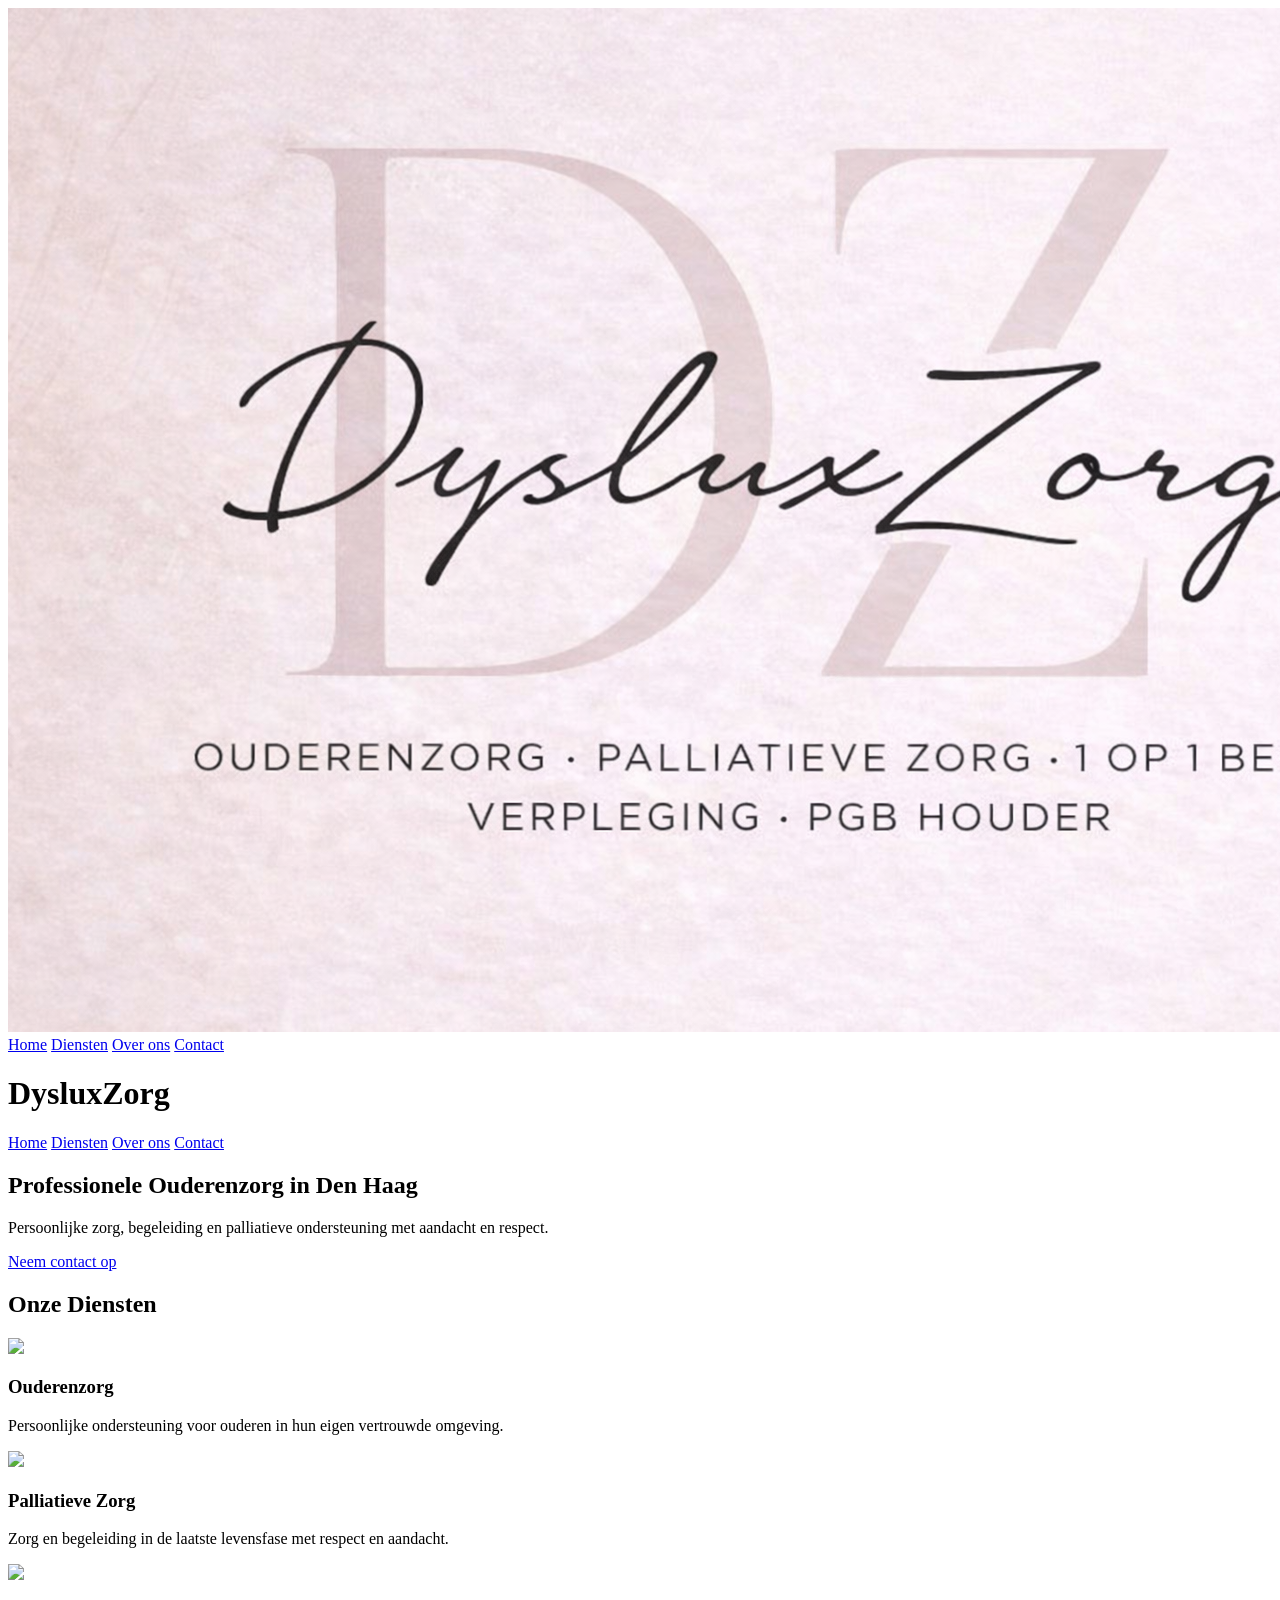
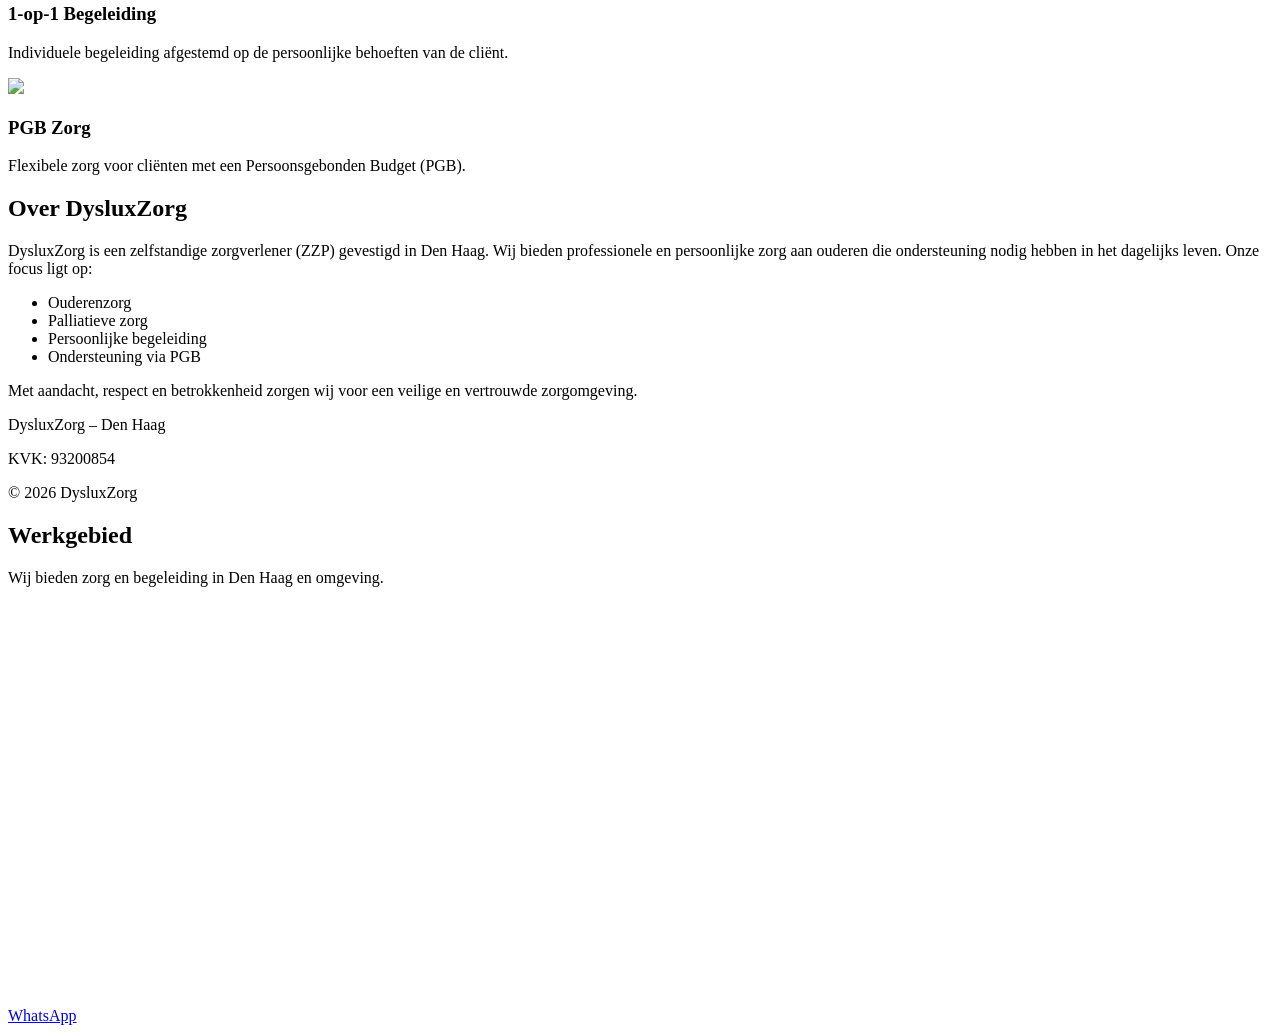
==== index.html @ 5b213173 "Create index.html" ====
<!DOCTYPE html>
<html lang="nl">
<header>

<div class="container header-flex">

<img src="logo-dysluxzorg.jpg" alt="DysluxZorg logo" class="logo">

<nav>
<a href="index.html">Home</a>
<a href="#diensten">Diensten</a>
<a href="#over">Over ons</a>
<a href="contacto.html">Contact</a>
</nav>

</div>

</header>

<body>

<header>

<div class="container">

<h1>DysluxZorg</h1>

<nav>
<a href="index.html">Home</a>
<a href="#diensten">Diensten</a>
<a href="#over">Over ons</a>
<a href="contacto.html">Contact</a>
</nav>

</div>

</header>

<section class="hero">

<div class="hero-content">

<h2>Professionele Ouderenzorg in Den Haag</h2>

<p>
Persoonlijke zorg, begeleiding en palliatieve ondersteuning
met aandacht en respect.
</p>

<a class="cta" href="contacto.html">Neem contact op</a>

</div>

</section>

<section id="diensten" class="container">

<h2>Onze Diensten</h2>

<div class="grid">

<div class="card">

<img src="https://images.unsplash.com/photo-1581579188871-45ea61f2a9c8">

<h3>Ouderenzorg</h3>

<p>
Persoonlijke ondersteuning voor ouderen
in hun eigen vertrouwde omgeving.
</p>

</div>

<div class="card">

<img src="https://images.unsplash.com/photo-1576765608535-5f04d1e3f289">

<h3>Palliatieve Zorg</h3>

<p>
Zorg en begeleiding in de laatste levensfase
met respect en aandacht.
</p>

</div>

<div class="card">

<img src="https://images.unsplash.com/photo-1607746882042-944635dfe10e">

<h3>1-op-1 Begeleiding</h3>

<p>
Individuele begeleiding afgestemd
op de persoonlijke behoeften van de cliënt.
</p>

</div>

<div class="card">

<img src="https://images.unsplash.com/photo-1584515933487-779824d29309">

<h3>PGB Zorg</h3>

<p>
Flexibele zorg voor cliënten
met een Persoonsgebonden Budget (PGB).
</p>

</div>

</div>

</section>

<section id="over" class="about">

<div class="container">

<h2>Over DysluxZorg</h2>

<p>

DysluxZorg is een zelfstandige zorgverlener (ZZP) gevestigd in Den Haag.
Wij bieden professionele en persoonlijke zorg aan ouderen
die ondersteuning nodig hebben in het dagelijks leven.

Onze focus ligt op:

</p>

<ul>

<li>Ouderenzorg</li>
<li>Palliatieve zorg</li>
<li>Persoonlijke begeleiding</li>
<li>Ondersteuning via PGB</li>

</ul>

<p>

Met aandacht, respect en betrokkenheid zorgen wij
voor een veilige en vertrouwde zorgomgeving.

</p>

</div>

</section>

<footer>

<p>DysluxZorg – Den Haag</p>

<p>KVK: 93200854</p>

<p>© 2026 DysluxZorg</p>

  <section class="map-section">

<h2>Werkgebied</h2>

<p>Wij bieden zorg en begeleiding in Den Haag en omgeving.</p>

<iframe
src="https://www.google.com/maps?q=Den%20Haag&output=embed"
width="100%"
height="400"
style="border:0;"
allowfullscreen=""
loading="lazy">
</iframe>

</section>

</footer>

<a class="whatsapp"
href="https://wa.me/31649853724">
WhatsApp
</a>

</body>

</html>
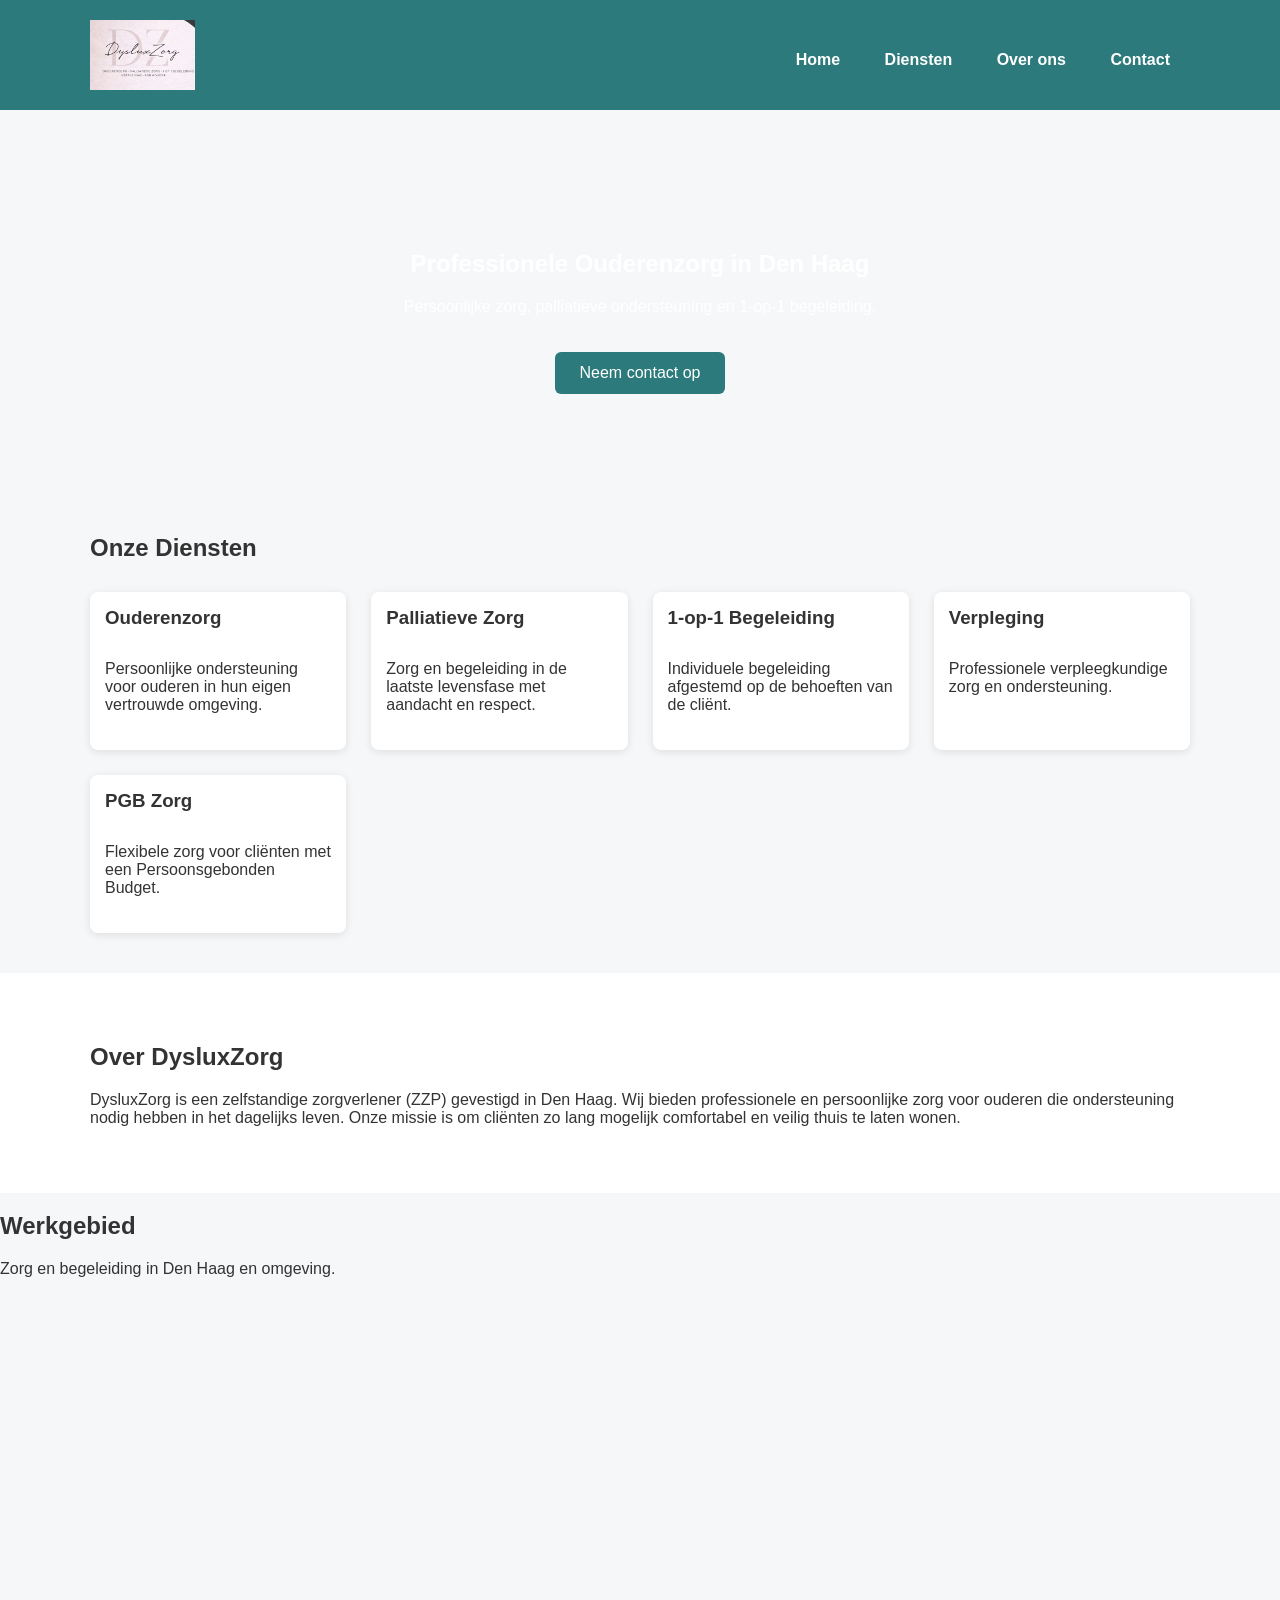
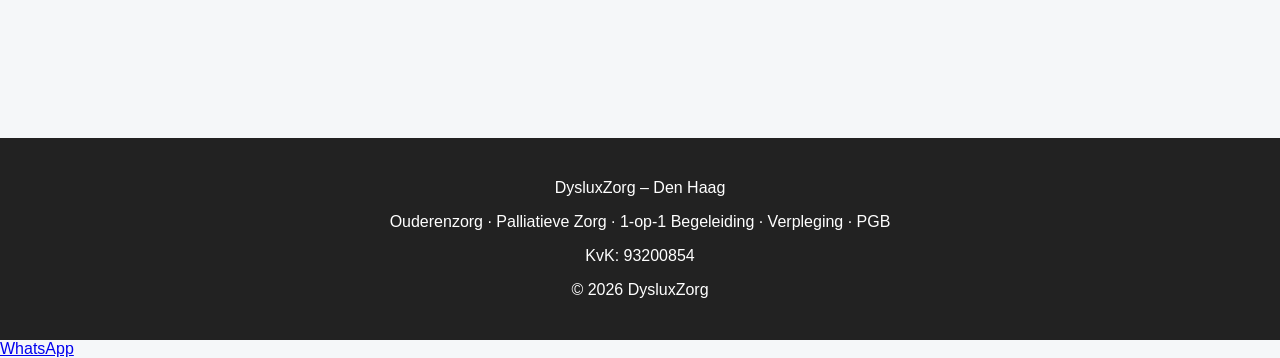
==== commit 745351c5: "Update index.html" ====
--- a/index.html
+++ b/index.html
@@ -1,10 +1,24 @@
 <!DOCTYPE html>
 <html lang="nl">
+
+<head>
+
+<meta charset="UTF-8">
+<meta name="viewport" content="width=device-width, initial-scale=1.0">
+
+<title>DysluxZorg | Ouderenzorg Den Haag</title>
+
+<link rel="stylesheet" href="style.css">
+
+</head>
+
+<body>
+
 <header>
 
 <div class="container header-flex">
 
-<img src="logo-dysluxzorg.jpg" alt="DysluxZorg logo" class="logo">
+<img src="logo-dysluxzorg.jpg" class="logo" alt="DysluxZorg logo">
 
 <nav>
 <a href="index.html">Home</a>
@@ -17,41 +31,19 @@
 
 </header>
 
-<body>
-
-<header>
-
-<div class="container">
-
-<h1>DysluxZorg</h1>
-
-<nav>
-<a href="index.html">Home</a>
-<a href="#diensten">Diensten</a>
-<a href="#over">Over ons</a>
-<a href="contacto.html">Contact</a>
-</nav>
-
-</div>
-
-</header>
 
 <section class="hero">
 
-<div class="hero-content">
-
-<h2>Professionele Ouderenzorg in Den Haag</h2>
+<h1>Professionele Ouderenzorg in Den Haag</h1>
 
 <p>
-Persoonlijke zorg, begeleiding en palliatieve ondersteuning
-met aandacht en respect.
+Persoonlijke zorg, palliatieve ondersteuning en 1-op-1 begeleiding.
 </p>
 
 <a class="cta" href="contacto.html">Neem contact op</a>
 
-</div>
+</section>
 
-</section>
 
 <section id="diensten" class="container">
 
@@ -60,60 +52,34 @@
 <div class="grid">
 
 <div class="card">
-
-<img src="https://images.unsplash.com/photo-1581579188871-45ea61f2a9c8">
-
 <h3>Ouderenzorg</h3>
-
-<p>
-Persoonlijke ondersteuning voor ouderen
-in hun eigen vertrouwde omgeving.
-</p>
-
+<p>Persoonlijke ondersteuning voor ouderen in hun eigen vertrouwde omgeving.</p>
 </div>
 
 <div class="card">
-
-<img src="https://images.unsplash.com/photo-1576765608535-5f04d1e3f289">
-
 <h3>Palliatieve Zorg</h3>
-
-<p>
-Zorg en begeleiding in de laatste levensfase
-met respect en aandacht.
-</p>
-
+<p>Zorg en begeleiding in de laatste levensfase met aandacht en respect.</p>
 </div>
 
 <div class="card">
-
-<img src="https://images.unsplash.com/photo-1607746882042-944635dfe10e">
-
 <h3>1-op-1 Begeleiding</h3>
-
-<p>
-Individuele begeleiding afgestemd
-op de persoonlijke behoeften van de cliënt.
-</p>
-
+<p>Individuele begeleiding afgestemd op de behoeften van de cliënt.</p>
 </div>
 
 <div class="card">
+<h3>Verpleging</h3>
+<p>Professionele verpleegkundige zorg en ondersteuning.</p>
+</div>
 
-<img src="https://images.unsplash.com/photo-1584515933487-779824d29309">
-
+<div class="card">
 <h3>PGB Zorg</h3>
-
-<p>
-Flexibele zorg voor cliënten
-met een Persoonsgebonden Budget (PGB).
-</p>
-
+<p>Flexibele zorg voor cliënten met een Persoonsgebonden Budget.</p>
 </div>
 
 </div>
 
 </section>
+
 
 <section id="over" class="about">
 
@@ -124,26 +90,10 @@
 <p>
 
 DysluxZorg is een zelfstandige zorgverlener (ZZP) gevestigd in Den Haag.
-Wij bieden professionele en persoonlijke zorg aan ouderen
-die ondersteuning nodig hebben in het dagelijks leven.
 
-Onze focus ligt op:
+Wij bieden professionele en persoonlijke zorg voor ouderen die ondersteuning nodig hebben in het dagelijks leven.
 
-</p>
-
-<ul>
-
-<li>Ouderenzorg</li>
-<li>Palliatieve zorg</li>
-<li>Persoonlijke begeleiding</li>
-<li>Ondersteuning via PGB</li>
-
-</ul>
-
-<p>
-
-Met aandacht, respect en betrokkenheid zorgen wij
-voor een veilige en vertrouwde zorgomgeving.
+Onze missie is om cliënten zo lang mogelijk comfortabel en veilig thuis te laten wonen.
 
 </p>
 
@@ -151,36 +101,43 @@
 
 </section>
 
-<footer>
 
-<p>DysluxZorg – Den Haag</p>
-
-<p>KVK: 93200854</p>
-
-<p>© 2026 DysluxZorg</p>
-
-  <section class="map-section">
+<section class="map-section">
 
 <h2>Werkgebied</h2>
 
-<p>Wij bieden zorg en begeleiding in Den Haag en omgeving.</p>
+<p>Zorg en begeleiding in Den Haag en omgeving.</p>
 
 <iframe
 src="https://www.google.com/maps?q=Den%20Haag&output=embed"
 width="100%"
 height="400"
 style="border:0;"
-allowfullscreen=""
 loading="lazy">
 </iframe>
 
 </section>
 
+
+<footer>
+
+<p>DysluxZorg – Den Haag</p>
+
+<p>Ouderenzorg · Palliatieve Zorg · 1-op-1 Begeleiding · Verpleging · PGB</p>
+
+<p>KvK: 93200854</p>
+
+<p>© 2026 DysluxZorg</p>
+
 </footer>
 
-<a class="whatsapp"
-href="https://wa.me/31649853724">
+
+<a class="whatsapp-float"
+href="https://wa.me/31649853724?text=Hallo%20DysluxZorg,%20ik%20wil%20graag%20informatie%20over%20zorg."
+target="_blank">
+
 WhatsApp
+
 </a>
 
 </body>
--- a/style.css
+++ b/style.css
@@ -0,0 +1,151 @@
+.header-flex{
+display:flex;
+align-items:center;
+justify-content:space-between;
+}
+
+.logo{
+height:70px;
+}
+
+nav a{
+margin-left:20px;
+font-weight:bold;
+text-decoration:none;
+color:#333;
+}
+
+body{
+font-family: Arial;
+margin:0;
+background:#f5f7f9;
+color:#333;
+}
+
+.container{
+width:90%;
+max-width:1100px;
+margin:auto;
+}
+
+header{
+background:#2c7a7b;
+color:white;
+padding:20px 0;
+}
+
+header h1{
+margin:0;
+}
+
+nav{
+margin-top:10px;
+}
+
+nav a{
+color:white;
+margin-right:20px;
+text-decoration:none;
+font-weight:bold;
+}
+
+.hero{
+background-image:url("https://images.unsplash.com/photo-1516574187841-cb9cc2ca948b");
+background-size:cover;
+background-position:center;
+color:white;
+padding:120px 20px;
+text-align:center;
+}
+
+.cta{
+display:inline-block;
+margin-top:20px;
+background:#2c7a7b;
+color:white;
+padding:12px 25px;
+text-decoration:none;
+border-radius:6px;
+}
+
+.grid{
+display:grid;
+grid-template-columns:repeat(auto-fit,minmax(250px,1fr));
+gap:25px;
+margin-top:30px;
+}
+
+.card{
+background:white;
+border-radius:8px;
+overflow:hidden;
+box-shadow:0 2px 8px rgba(0,0,0,0.1);
+}
+
+.card img{
+width:100%;
+height:180px;
+object-fit:cover;
+}
+
+.card h3{
+padding:15px;
+margin:0;
+}
+
+.card p{
+padding:0 15px 20px 15px;
+}
+
+.about{
+background:white;
+padding:50px 0;
+margin-top:40px;
+}
+
+footer{
+background:#222;
+color:white;
+text-align:center;
+padding:25px;
+margin-top:40px;
+}
+
+input, textarea{
+width:100%;
+padding:10px;
+margin:10px 0;
+border:1px solid #ccc;
+border-radius:5px;
+}
+
+button{
+background:#2c7a7b;
+color:white;
+padding:12px 20px;
+border:none;
+border-radius:5px;
+font-size:16px;
+}
+
+.whatsapp{
+position:fixed;
+bottom:20px;
+right:20px;
+background:#25D366;
+color:white;
+padding:15px 20px;
+border-radius:40px;
+text-decoration:none;
+font-weight:bold;
+}
+
+.whatsapp-button{
+background:#25D366;
+color:white;
+padding:12px 20px;
+border-radius:5px;
+text-decoration:none;
+display:inline-block;
+margin-top:10px;
+}
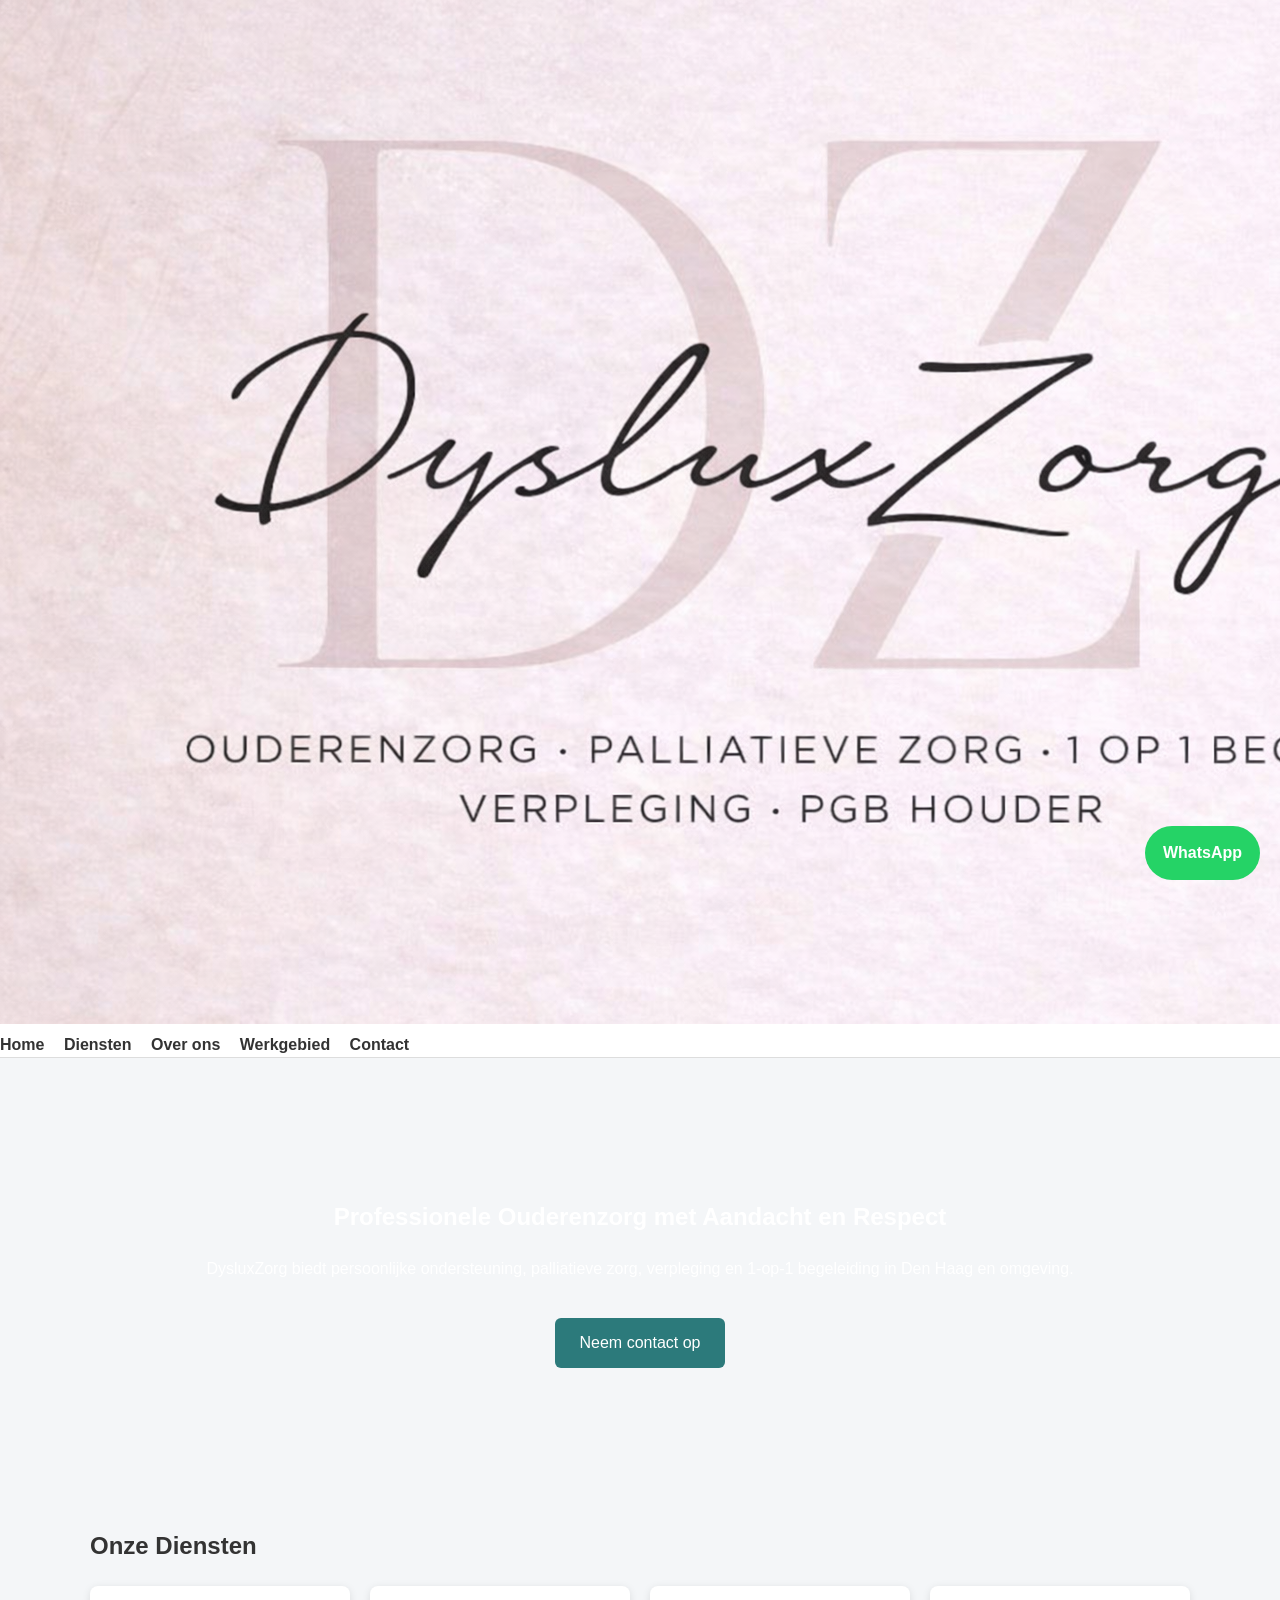
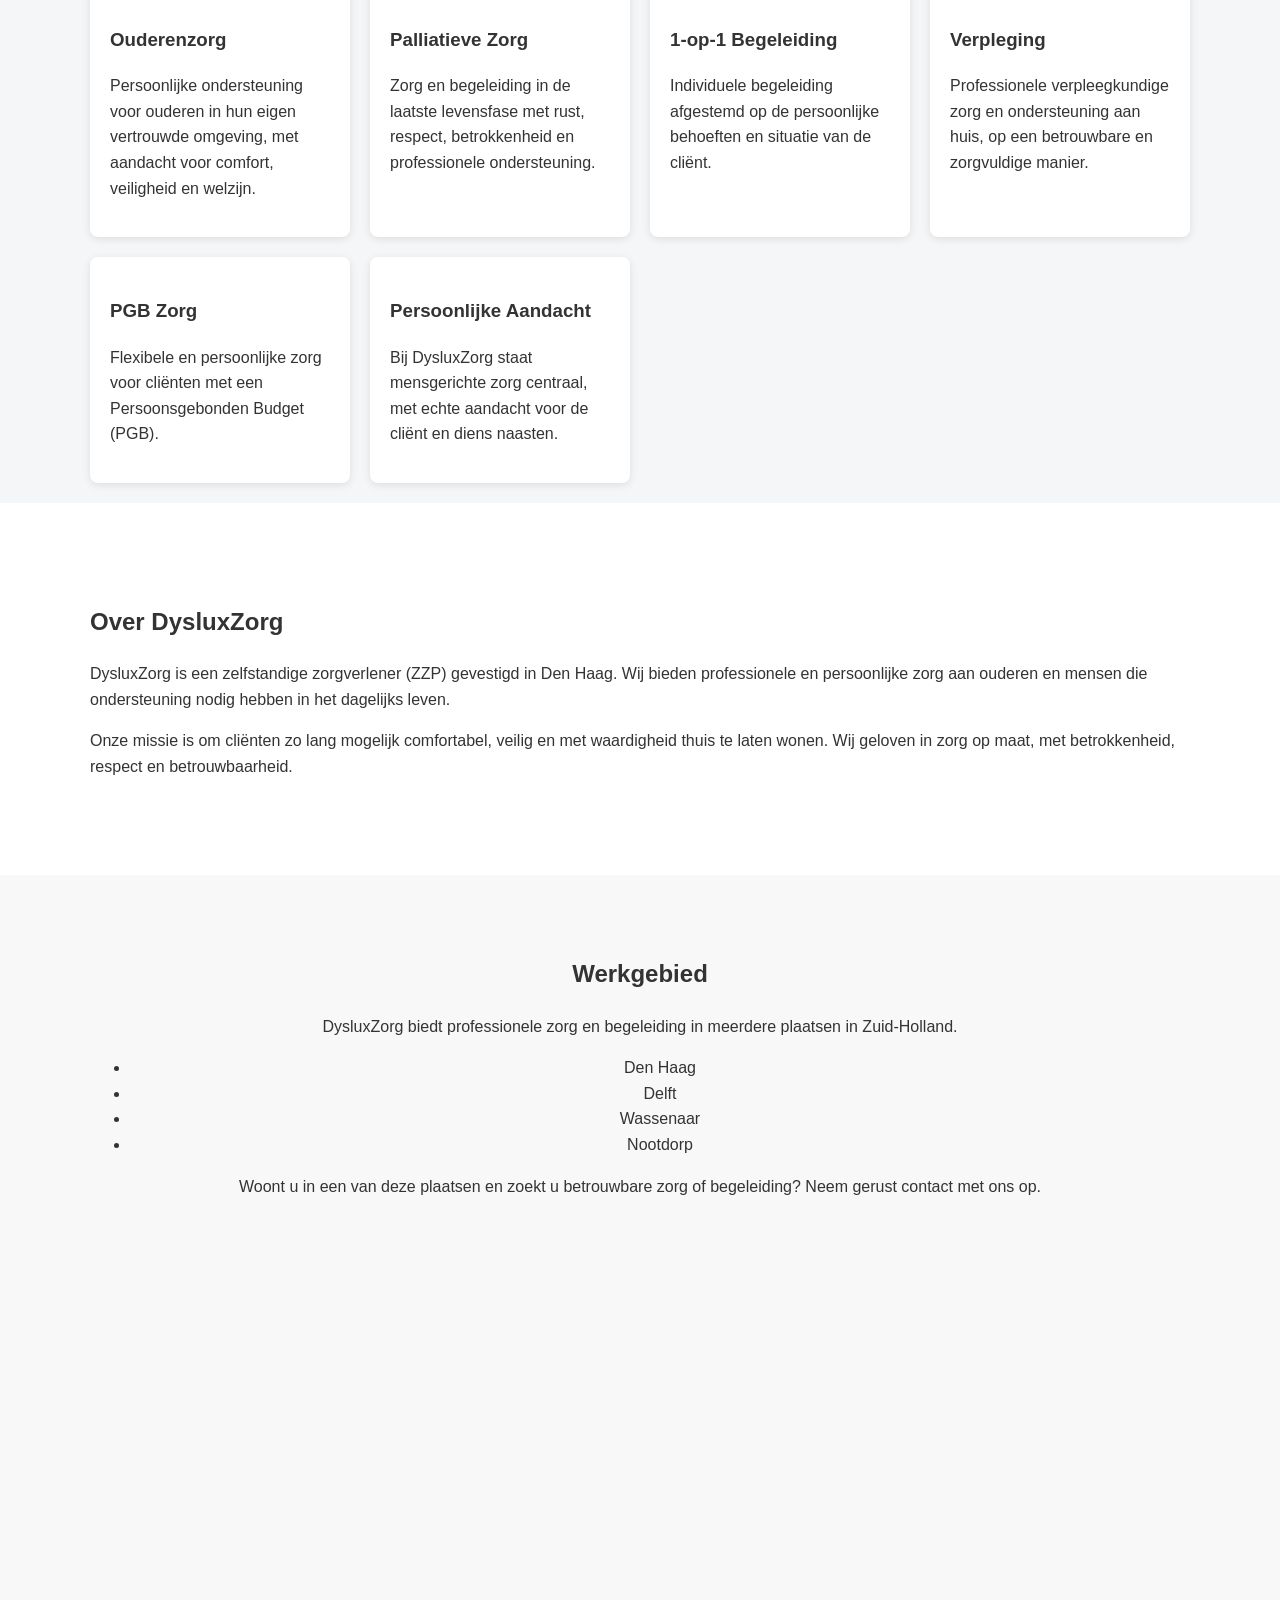
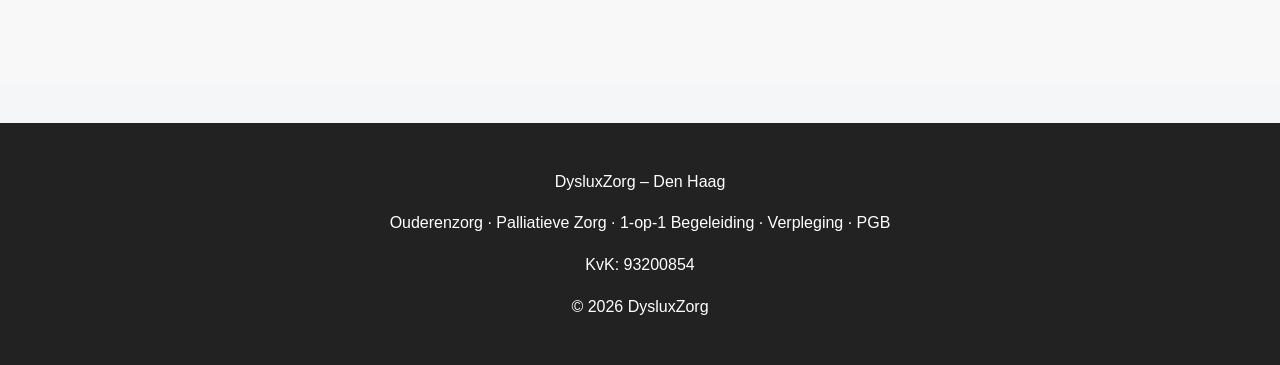
==== commit 9f5125de: "Update index.html" ====
--- a/index.html
+++ b/index.html
@@ -1,145 +1,156 @@
 <!DOCTYPE html>
 <html lang="nl">
-
 <head>
-
-<meta charset="UTF-8">
-<meta name="viewport" content="width=device-width, initial-scale=1.0">
-
-<title>DysluxZorg | Ouderenzorg Den Haag</title>
-
-<link rel="stylesheet" href="style.css">
-
+  <meta charset="UTF-8">
+  <meta name="viewport" content="width=device-width, initial-scale=1.0">
+  <title>DysluxZorg | Ouderenzorg Den Haag</title>
+  <link rel="stylesheet" href="style.css">
 </head>
-
 <body>
 
-<header>
+  <header class="top-header">
+    <div class="logo-container">
+      <img src="logo-dysluxzorg.jpg" class="logo-large" alt="DysluxZorg logo">
+    </div>
 
-<div class="container header-flex">
+    <nav class="main-nav">
+      <a href="index.html">Home</a>
+      <a href="#diensten">Diensten</a>
+      <a href="#over">Over ons</a>
+      <a href="#werkgebied">Werkgebied</a>
+      <a href="contacto.html">Contact</a>
+    </nav>
+  </header>
 
-<img src="logo-dysluxzorg.jpg" class="logo" alt="DysluxZorg logo">
+  <section class="hero">
+    <div class="container">
+      <h1>Professionele Ouderenzorg met Aandacht en Respect</h1>
+      <p>
+        DysluxZorg biedt persoonlijke ondersteuning, palliatieve zorg,
+        verpleging en 1-op-1 begeleiding in Den Haag en omgeving.
+      </p>
+      <a class="cta" href="contacto.html">Neem contact op</a>
+    </div>
+  </section>
 
-<nav>
-<a href="index.html">Home</a>
-<a href="#diensten">Diensten</a>
-<a href="#over">Over ons</a>
-<a href="contacto.html">Contact</a>
-</nav>
+  <section id="diensten" class="container services-section">
+    <h2>Onze Diensten</h2>
 
-</div>
+    <div class="grid">
+      <div class="card">
+        <h3>Ouderenzorg</h3>
+        <p>
+          Persoonlijke ondersteuning voor ouderen in hun eigen vertrouwde omgeving,
+          met aandacht voor comfort, veiligheid en welzijn.
+        </p>
+      </div>
 
-</header>
+      <div class="card">
+        <h3>Palliatieve Zorg</h3>
+        <p>
+          Zorg en begeleiding in de laatste levensfase met rust, respect,
+          betrokkenheid en professionele ondersteuning.
+        </p>
+      </div>
 
+      <div class="card">
+        <h3>1-op-1 Begeleiding</h3>
+        <p>
+          Individuele begeleiding afgestemd op de persoonlijke behoeften
+          en situatie van de cliënt.
+        </p>
+      </div>
 
-<section class="hero">
+      <div class="card">
+        <h3>Verpleging</h3>
+        <p>
+          Professionele verpleegkundige zorg en ondersteuning aan huis,
+          op een betrouwbare en zorgvuldige manier.
+        </p>
+      </div>
 
-<h1>Professionele Ouderenzorg in Den Haag</h1>
+      <div class="card">
+        <h3>PGB Zorg</h3>
+        <p>
+          Flexibele en persoonlijke zorg voor cliënten met een
+          Persoonsgebonden Budget (PGB).
+        </p>
+      </div>
 
-<p>
-Persoonlijke zorg, palliatieve ondersteuning en 1-op-1 begeleiding.
-</p>
+      <div class="card">
+        <h3>Persoonlijke Aandacht</h3>
+        <p>
+          Bij DysluxZorg staat mensgerichte zorg centraal, met echte aandacht
+          voor de cliënt en diens naasten.
+        </p>
+      </div>
+    </div>
+  </section>
 
-<a class="cta" href="contacto.html">Neem contact op</a>
+  <section id="over" class="about">
+    <div class="container">
+      <h2>Over DysluxZorg</h2>
 
-</section>
+      <p>
+        DysluxZorg is een zelfstandige zorgverlener (ZZP) gevestigd in Den Haag.
+        Wij bieden professionele en persoonlijke zorg aan ouderen en mensen
+        die ondersteuning nodig hebben in het dagelijks leven.
+      </p>
 
+      <p>
+        Onze missie is om cliënten zo lang mogelijk comfortabel, veilig en
+        met waardigheid thuis te laten wonen. Wij geloven in zorg op maat,
+        met betrokkenheid, respect en betrouwbaarheid.
+      </p>
+    </div>
+  </section>
 
-<section id="diensten" class="container">
+  <section id="werkgebied" class="map-section">
+    <div class="container">
+      <h2>Werkgebied</h2>
 
-<h2>Onze Diensten</h2>
+      <p>
+        DysluxZorg biedt professionele zorg en begeleiding in meerdere plaatsen
+        in Zuid-Holland.
+      </p>
 
-<div class="grid">
+      <ul class="cities">
+        <li>Den Haag</li>
+        <li>Delft</li>
+        <li>Wassenaar</li>
+        <li>Nootdorp</li>
+      </ul>
 
-<div class="card">
-<h3>Ouderenzorg</h3>
-<p>Persoonlijke ondersteuning voor ouderen in hun eigen vertrouwde omgeving.</p>
-</div>
+      <p>
+        Woont u in een van deze plaatsen en zoekt u betrouwbare zorg of begeleiding?
+        Neem gerust contact met ons op.
+      </p>
 
-<div class="card">
-<h3>Palliatieve Zorg</h3>
-<p>Zorg en begeleiding in de laatste levensfase met aandacht en respect.</p>
-</div>
+      <iframe
+        src="https://www.google.com/maps?q=Den%20Haag&output=embed"
+        width="100%"
+        height="400"
+        style="border:0;"
+        loading="lazy"
+        referrerpolicy="no-referrer-when-downgrade">
+      </iframe>
+    </div>
+  </section>
 
-<div class="card">
-<h3>1-op-1 Begeleiding</h3>
-<p>Individuele begeleiding afgestemd op de behoeften van de cliënt.</p>
-</div>
+  <footer>
+    <p>DysluxZorg – Den Haag</p>
+    <p>Ouderenzorg · Palliatieve Zorg · 1-op-1 Begeleiding · Verpleging · PGB</p>
+    <p>KvK: 93200854</p>
+    <p>© 2026 DysluxZorg</p>
+  </footer>
 
-<div class="card">
-<h3>Verpleging</h3>
-<p>Professionele verpleegkundige zorg en ondersteuning.</p>
-</div>
-
-<div class="card">
-<h3>PGB Zorg</h3>
-<p>Flexibele zorg voor cliënten met een Persoonsgebonden Budget.</p>
-</div>
-
-</div>
-
-</section>
-
-
-<section id="over" class="about">
-
-<div class="container">
-
-<h2>Over DysluxZorg</h2>
-
-<p>
-
-DysluxZorg is een zelfstandige zorgverlener (ZZP) gevestigd in Den Haag.
-
-Wij bieden professionele en persoonlijke zorg voor ouderen die ondersteuning nodig hebben in het dagelijks leven.
-
-Onze missie is om cliënten zo lang mogelijk comfortabel en veilig thuis te laten wonen.
-
-</p>
-
-</div>
-
-</section>
-
-
-<section class="map-section">
-
-<h2>Werkgebied</h2>
-
-<p>Zorg en begeleiding in Den Haag en omgeving.</p>
-
-<iframe
-src="https://www.google.com/maps?q=Den%20Haag&output=embed"
-width="100%"
-height="400"
-style="border:0;"
-loading="lazy">
-</iframe>
-
-</section>
-
-
-<footer>
-
-<p>DysluxZorg – Den Haag</p>
-
-<p>Ouderenzorg · Palliatieve Zorg · 1-op-1 Begeleiding · Verpleging · PGB</p>
-
-<p>KvK: 93200854</p>
-
-<p>© 2026 DysluxZorg</p>
-
-</footer>
-
-
-<a class="whatsapp-float"
-href="https://wa.me/31649853724?text=Hallo%20DysluxZorg,%20ik%20wil%20graag%20informatie%20over%20zorg."
-target="_blank">
-
-WhatsApp
-
-</a>
+  <a
+    class="whatsapp-float"
+    href="https://wa.me/31649853724?text=Hallo%20DysluxZorg,%20ik%20wil%20graag%20informatie%20over%20zorg."
+    target="_blank"
+    rel="noopener">
+    WhatsApp
+  </a>
 
 </body>
-
 </html>
--- a/style.css
+++ b/style.css
@@ -1,7 +1,28 @@
+body{
+font-family:Arial, sans-serif;
+margin:0;
+background:#f4f6f8;
+color:#333;
+line-height:1.6;
+}
+
+.container{
+width:90%;
+max-width:1100px;
+margin:auto;
+padding:20px 0;
+}
+
+header{
+background:white;
+border-bottom:1px solid #ddd;
+}
+
 .header-flex{
 display:flex;
 align-items:center;
 justify-content:space-between;
+flex-wrap:wrap;
 }
 
 .logo{
@@ -9,44 +30,10 @@
 }
 
 nav a{
-margin-left:20px;
-font-weight:bold;
-text-decoration:none;
-color:#333;
-}
-
-body{
-font-family: Arial;
-margin:0;
-background:#f5f7f9;
-color:#333;
-}
-
-.container{
-width:90%;
-max-width:1100px;
-margin:auto;
-}
-
-header{
-background:#2c7a7b;
-color:white;
-padding:20px 0;
-}
-
-header h1{
-margin:0;
-}
-
-nav{
-margin-top:10px;
-}
-
-nav a{
-color:white;
-margin-right:20px;
+margin-right:15px;
 text-decoration:none;
 font-weight:bold;
+color:#333;
 }
 
 .hero{
@@ -54,8 +41,8 @@
 background-size:cover;
 background-position:center;
 color:white;
-padding:120px 20px;
 text-align:center;
+padding:100px 20px;
 }
 
 .cta{
@@ -64,88 +51,103 @@
 background:#2c7a7b;
 color:white;
 padding:12px 25px;
+border-radius:6px;
 text-decoration:none;
-border-radius:6px;
 }
 
 .grid{
 display:grid;
 grid-template-columns:repeat(auto-fit,minmax(250px,1fr));
-gap:25px;
-margin-top:30px;
+gap:20px;
 }
 
 .card{
 background:white;
+padding:20px;
 border-radius:8px;
-overflow:hidden;
 box-shadow:0 2px 8px rgba(0,0,0,0.1);
-}
-
-.card img{
-width:100%;
-height:180px;
-object-fit:cover;
-}
-
-.card h3{
-padding:15px;
-margin:0;
-}
-
-.card p{
-padding:0 15px 20px 15px;
 }
 
 .about{
 background:white;
-padding:50px 0;
-margin-top:40px;
+padding:60px 20px;
+}
+
+.map-section{
+padding:40px 20px;
+text-align:center;
+background:#f8f8f8;
 }
 
 footer{
 background:#222;
 color:white;
 text-align:center;
-padding:25px;
+padding:30px;
 margin-top:40px;
 }
 
 input, textarea{
 width:100%;
 padding:10px;
-margin:10px 0;
+margin-top:8px;
+margin-bottom:15px;
+border-radius:5px;
 border:1px solid #ccc;
-border-radius:5px;
 }
 
 button{
 background:#2c7a7b;
 color:white;
-padding:12px 20px;
+padding:12px;
 border:none;
-border-radius:5px;
-font-size:16px;
+border-radius:6px;
+width:100%;
 }
 
-.whatsapp{
+.whatsapp-float{
 position:fixed;
 bottom:20px;
 right:20px;
 background:#25D366;
 color:white;
-padding:15px 20px;
+padding:14px 18px;
 border-radius:40px;
 text-decoration:none;
 font-weight:bold;
 }
 
 .whatsapp-button{
+display:inline-block;
 background:#25D366;
 color:white;
 padding:12px 20px;
-border-radius:5px;
+border-radius:6px;
 text-decoration:none;
-display:inline-block;
+}
+
+@media (max-width:768px){
+
+.hero{
+padding:70px 20px;
+}
+
+.hero h1{
+font-size:24px;
+}
+
+nav{
+width:100%;
 margin-top:10px;
 }
+
+nav a{
+display:inline-block;
+margin:5px 10px;
+}
+
+.logo{
+height:55px;
+}
+
+}
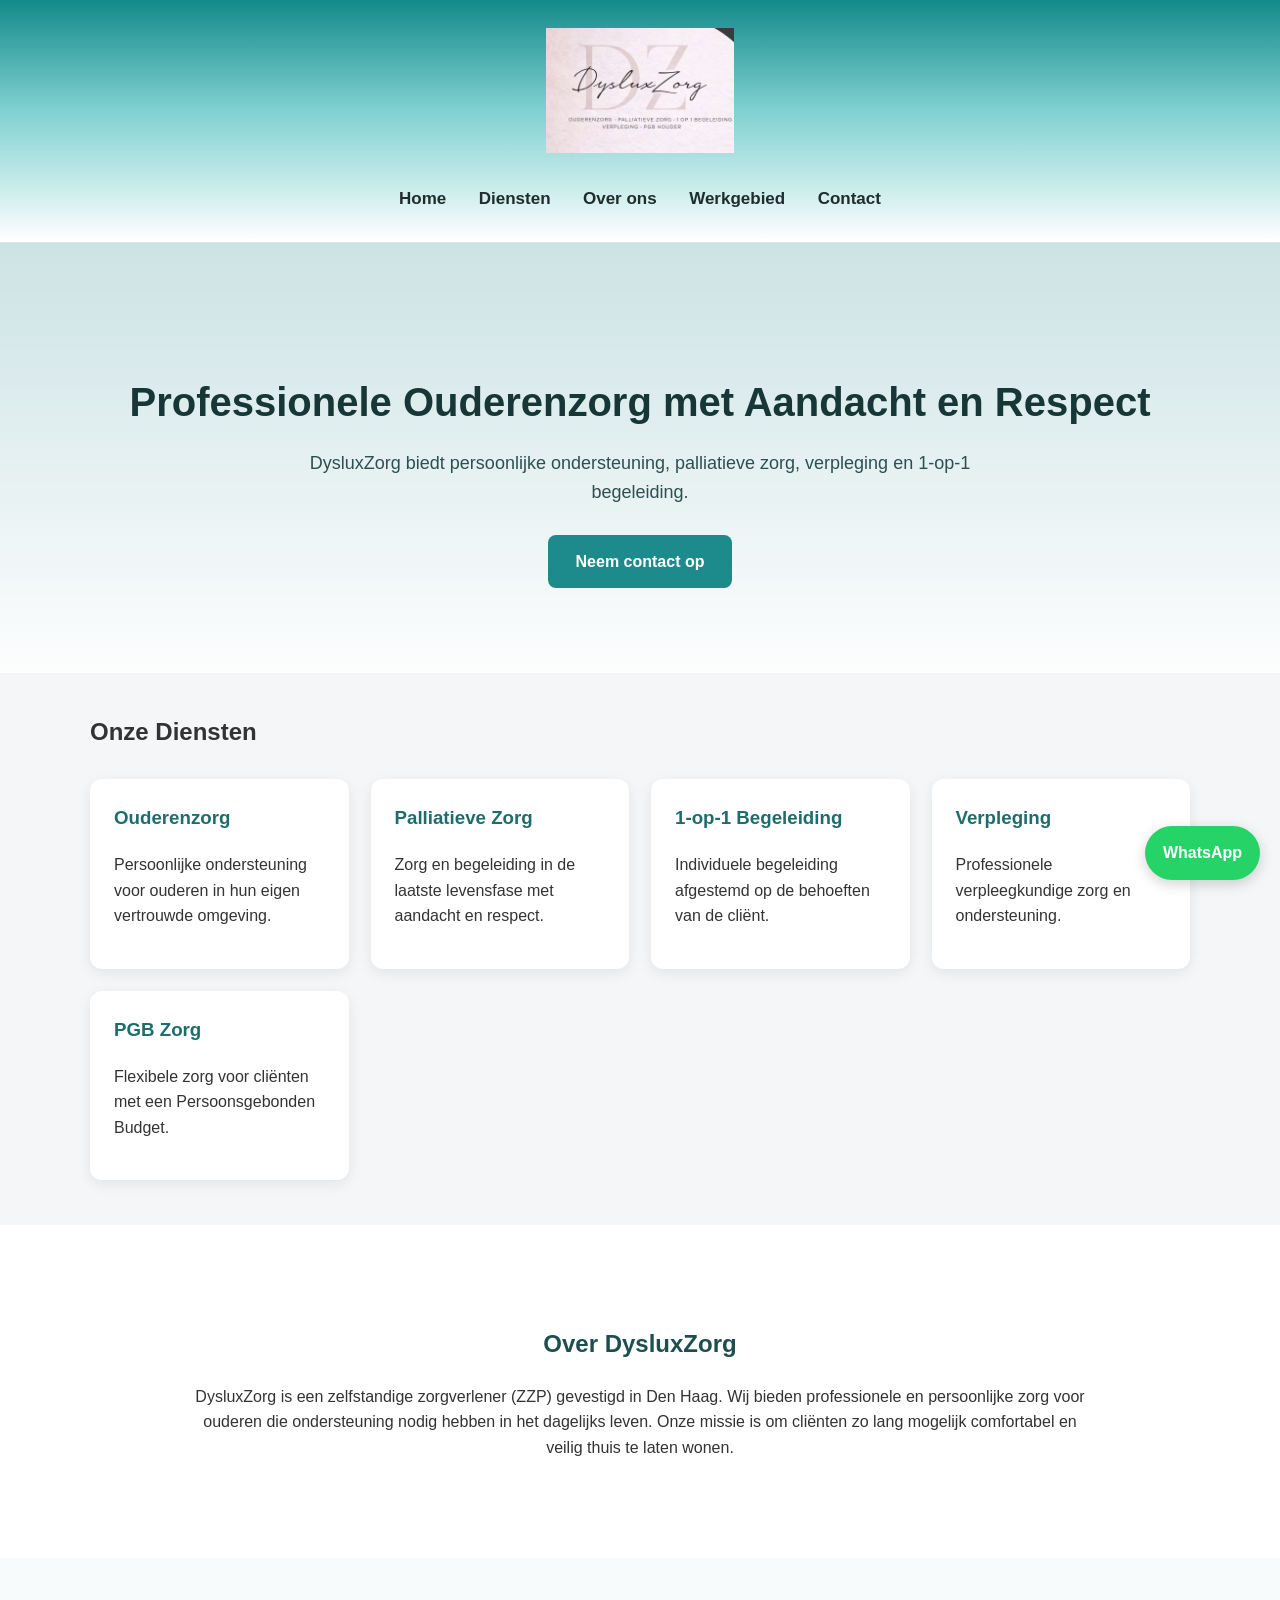
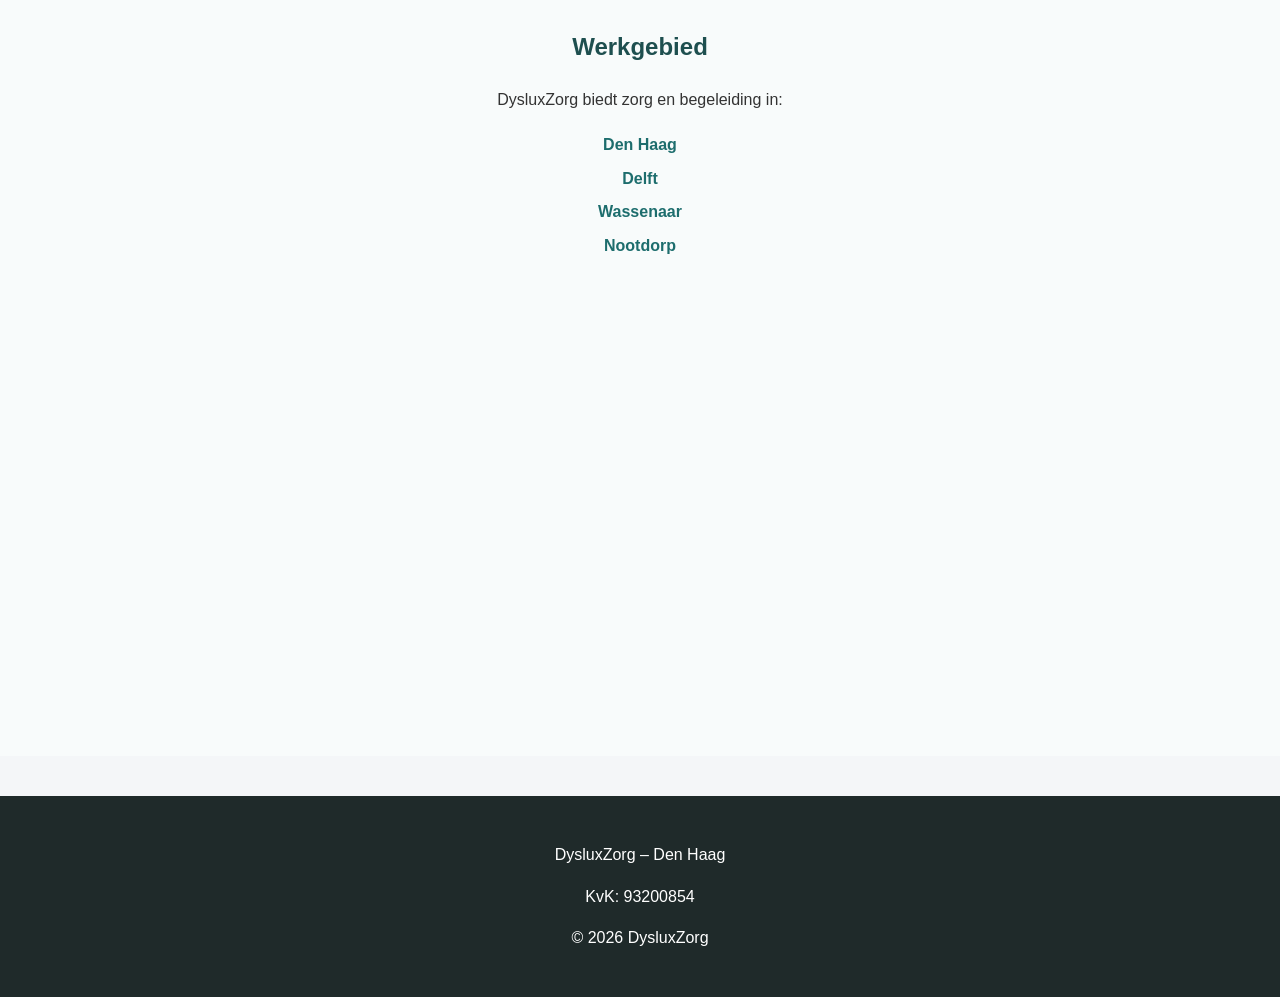
==== commit 34240171: "Update index.html" ====
--- a/index.html
+++ b/index.html
@@ -1,156 +1,163 @@
 <!DOCTYPE html>
 <html lang="nl">
+
 <head>
-  <meta charset="UTF-8">
-  <meta name="viewport" content="width=device-width, initial-scale=1.0">
-  <title>DysluxZorg | Ouderenzorg Den Haag</title>
-  <link rel="stylesheet" href="style.css">
+
+<meta charset="UTF-8">
+<meta name="viewport" content="width=device-width, initial-scale=1.0">
+
+<title>DysluxZorg | Ouderenzorg Den Haag</title>
+
+<link rel="stylesheet" href="style.css">
+
 </head>
+
 <body>
 
-  <header class="top-header">
-    <div class="logo-container">
-      <img src="logo-dysluxzorg.jpg" class="logo-large" alt="DysluxZorg logo">
-    </div>
 
-    <nav class="main-nav">
-      <a href="index.html">Home</a>
-      <a href="#diensten">Diensten</a>
-      <a href="#over">Over ons</a>
-      <a href="#werkgebied">Werkgebied</a>
-      <a href="contacto.html">Contact</a>
-    </nav>
-  </header>
+<header class="top-header">
 
-  <section class="hero">
-    <div class="container">
-      <h1>Professionele Ouderenzorg met Aandacht en Respect</h1>
-      <p>
-        DysluxZorg biedt persoonlijke ondersteuning, palliatieve zorg,
-        verpleging en 1-op-1 begeleiding in Den Haag en omgeving.
-      </p>
-      <a class="cta" href="contacto.html">Neem contact op</a>
-    </div>
-  </section>
+<div class="logo-container">
 
-  <section id="diensten" class="container services-section">
-    <h2>Onze Diensten</h2>
+<img src="logo-dysluxzorg.jpg" class="logo-large" alt="DysluxZorg logo">
 
-    <div class="grid">
-      <div class="card">
-        <h3>Ouderenzorg</h3>
-        <p>
-          Persoonlijke ondersteuning voor ouderen in hun eigen vertrouwde omgeving,
-          met aandacht voor comfort, veiligheid en welzijn.
-        </p>
-      </div>
+</div>
 
-      <div class="card">
-        <h3>Palliatieve Zorg</h3>
-        <p>
-          Zorg en begeleiding in de laatste levensfase met rust, respect,
-          betrokkenheid en professionele ondersteuning.
-        </p>
-      </div>
+<nav class="main-nav">
+<a href="index.html">Home</a>
+<a href="#diensten">Diensten</a>
+<a href="#over">Over ons</a>
+<a href="#werkgebied">Werkgebied</a>
+<a href="contacto.html">Contact</a>
+</nav>
 
-      <div class="card">
-        <h3>1-op-1 Begeleiding</h3>
-        <p>
-          Individuele begeleiding afgestemd op de persoonlijke behoeften
-          en situatie van de cliënt.
-        </p>
-      </div>
+</header>
 
-      <div class="card">
-        <h3>Verpleging</h3>
-        <p>
-          Professionele verpleegkundige zorg en ondersteuning aan huis,
-          op een betrouwbare en zorgvuldige manier.
-        </p>
-      </div>
 
-      <div class="card">
-        <h3>PGB Zorg</h3>
-        <p>
-          Flexibele en persoonlijke zorg voor cliënten met een
-          Persoonsgebonden Budget (PGB).
-        </p>
-      </div>
+<section class="hero">
 
-      <div class="card">
-        <h3>Persoonlijke Aandacht</h3>
-        <p>
-          Bij DysluxZorg staat mensgerichte zorg centraal, met echte aandacht
-          voor de cliënt en diens naasten.
-        </p>
-      </div>
-    </div>
-  </section>
+<h1>Professionele Ouderenzorg met Aandacht en Respect</h1>
 
-  <section id="over" class="about">
-    <div class="container">
-      <h2>Over DysluxZorg</h2>
+<p>
+DysluxZorg biedt persoonlijke ondersteuning, palliatieve zorg,
+verpleging en 1-op-1 begeleiding.
+</p>
 
-      <p>
-        DysluxZorg is een zelfstandige zorgverlener (ZZP) gevestigd in Den Haag.
-        Wij bieden professionele en persoonlijke zorg aan ouderen en mensen
-        die ondersteuning nodig hebben in het dagelijks leven.
-      </p>
+<a class="cta" href="contacto.html">Neem contact op</a>
 
-      <p>
-        Onze missie is om cliënten zo lang mogelijk comfortabel, veilig en
-        met waardigheid thuis te laten wonen. Wij geloven in zorg op maat,
-        met betrokkenheid, respect en betrouwbaarheid.
-      </p>
-    </div>
-  </section>
+</section>
 
-  <section id="werkgebied" class="map-section">
-    <div class="container">
-      <h2>Werkgebied</h2>
 
-      <p>
-        DysluxZorg biedt professionele zorg en begeleiding in meerdere plaatsen
-        in Zuid-Holland.
-      </p>
 
-      <ul class="cities">
-        <li>Den Haag</li>
-        <li>Delft</li>
-        <li>Wassenaar</li>
-        <li>Nootdorp</li>
-      </ul>
+<section id="diensten" class="container">
 
-      <p>
-        Woont u in een van deze plaatsen en zoekt u betrouwbare zorg of begeleiding?
-        Neem gerust contact met ons op.
-      </p>
+<h2>Onze Diensten</h2>
 
-      <iframe
-        src="https://www.google.com/maps?q=Den%20Haag&output=embed"
-        width="100%"
-        height="400"
-        style="border:0;"
-        loading="lazy"
-        referrerpolicy="no-referrer-when-downgrade">
-      </iframe>
-    </div>
-  </section>
+<div class="grid">
 
-  <footer>
-    <p>DysluxZorg – Den Haag</p>
-    <p>Ouderenzorg · Palliatieve Zorg · 1-op-1 Begeleiding · Verpleging · PGB</p>
-    <p>KvK: 93200854</p>
-    <p>© 2026 DysluxZorg</p>
-  </footer>
+<div class="card">
+<h3>Ouderenzorg</h3>
+<p>Persoonlijke ondersteuning voor ouderen in hun eigen vertrouwde omgeving.</p>
+</div>
 
-  <a
-    class="whatsapp-float"
-    href="https://wa.me/31649853724?text=Hallo%20DysluxZorg,%20ik%20wil%20graag%20informatie%20over%20zorg."
-    target="_blank"
-    rel="noopener">
-    WhatsApp
-  </a>
+<div class="card">
+<h3>Palliatieve Zorg</h3>
+<p>Zorg en begeleiding in de laatste levensfase met aandacht en respect.</p>
+</div>
+
+<div class="card">
+<h3>1-op-1 Begeleiding</h3>
+<p>Individuele begeleiding afgestemd op de behoeften van de cliënt.</p>
+</div>
+
+<div class="card">
+<h3>Verpleging</h3>
+<p>Professionele verpleegkundige zorg en ondersteuning.</p>
+</div>
+
+<div class="card">
+<h3>PGB Zorg</h3>
+<p>Flexibele zorg voor cliënten met een Persoonsgebonden Budget.</p>
+</div>
+
+</div>
+
+</section>
+
+
+
+<section id="over" class="about">
+
+<div class="container">
+
+<h2>Over DysluxZorg</h2>
+
+<p>
+
+DysluxZorg is een zelfstandige zorgverlener (ZZP) gevestigd in Den Haag.
+
+Wij bieden professionele en persoonlijke zorg voor ouderen
+die ondersteuning nodig hebben in het dagelijks leven.
+
+Onze missie is om cliënten zo lang mogelijk comfortabel
+en veilig thuis te laten wonen.
+
+</p>
+
+</div>
+
+</section>
+
+
+
+<section id="werkgebied" class="map-section">
+
+<h2>Werkgebied</h2>
+
+<p>DysluxZorg biedt zorg en begeleiding in:</p>
+
+<ul class="cities">
+
+<li>Den Haag</li>
+<li>Delft</li>
+<li>Wassenaar</li>
+<li>Nootdorp</li>
+
+</ul>
+
+<iframe
+src="https://www.google.com/maps?q=Den%20Haag&output=embed"
+width="100%"
+height="400"
+style="border:0;"
+loading="lazy">
+</iframe>
+
+</section>
+
+
+
+<footer>
+
+<p>DysluxZorg – Den Haag</p>
+
+<p>KvK: 93200854</p>
+
+<p>© 2026 DysluxZorg</p>
+
+</footer>
+
+
+
+<a class="whatsapp-float"
+href="https://wa.me/31649853724?text=Hallo%20DysluxZorg,%20ik%20wil%20graag%20informatie%20over%20zorg."
+target="_blank">
+
+WhatsApp
+
+</a>
+
 
 </body>
+
 </html>
--- a/style.css
+++ b/style.css
@@ -1,153 +1,295 @@
 body{
-font-family:Arial, sans-serif;
-margin:0;
-background:#f4f6f8;
-color:#333;
-line-height:1.6;
+  font-family: Arial, sans-serif;
+  margin: 0;
+  background: #f4f6f8;
+  color: #333;
+  line-height: 1.6;
 }
 
 .container{
-width:90%;
-max-width:1100px;
-margin:auto;
-padding:20px 0;
-}
-
-header{
-background:white;
-border-bottom:1px solid #ddd;
-}
-
-.header-flex{
-display:flex;
-align-items:center;
-justify-content:space-between;
-flex-wrap:wrap;
-}
-
-.logo{
-height:70px;
-}
-
-nav a{
-margin-right:15px;
-text-decoration:none;
-font-weight:bold;
-color:#333;
+  width: 90%;
+  max-width: 1100px;
+  margin: auto;
+  padding: 20px 0;
+}
+
+.top-header{
+  background: linear-gradient(
+    to bottom,
+    #138a8a 0%,
+    #7fd0d0 45%,
+    #ffffff 100%
+  );
+  padding: 28px 20px 22px;
+  text-align: center;
+}
+
+.logo-container{
+  text-align: center;
+}
+
+.logo-large{
+  height: 125px;
+  max-width: 90%;
+  object-fit: contain;
+  display: inline-block;
+}
+
+.main-nav{
+  text-align: center;
+  margin-top: 16px;
+}
+
+.main-nav a{
+  display: inline-block;
+  margin: 8px 14px;
+  text-decoration: none;
+  font-weight: bold;
+  color: #1f2d2d;
+  font-size: 17px;
+}
+
+.main-nav a:hover{
+  color: #0f6f6f;
 }
 
 .hero{
-background-image:url("https://images.unsplash.com/photo-1516574187841-cb9cc2ca948b");
-background-size:cover;
-background-position:center;
-color:white;
-text-align:center;
-padding:100px 20px;
+  background:
+    linear-gradient(rgba(19, 138, 138, 0.18), rgba(255, 255, 255, 0.82)),
+    url("https://images.unsplash.com/photo-1516574187841-cb9cc2ca948b");
+  background-size: cover;
+  background-position: center;
+  text-align: center;
+  padding: 95px 20px 85px;
+}
+
+.hero h1{
+  font-size: 40px;
+  margin-bottom: 15px;
+  color: #173737;
+}
+
+.hero p{
+  max-width: 760px;
+  margin: 0 auto;
+  font-size: 18px;
+  color: #2f4f4f;
 }
 
 .cta{
-display:inline-block;
-margin-top:20px;
-background:#2c7a7b;
-color:white;
-padding:12px 25px;
-border-radius:6px;
-text-decoration:none;
+  display: inline-block;
+  margin-top: 28px;
+  background: #1d8b8b;
+  color: white;
+  padding: 14px 28px;
+  border-radius: 8px;
+  text-decoration: none;
+  font-weight: bold;
+}
+
+.cta:hover{
+  background: #157373;
+}
+
+.services-section h2,
+.about h2,
+.map-section h2,
+.contact-section h1,
+.contact-whatsapp h2{
+  text-align: center;
+  color: #1e4f4f;
 }
 
 .grid{
-display:grid;
-grid-template-columns:repeat(auto-fit,minmax(250px,1fr));
-gap:20px;
+  display: grid;
+  grid-template-columns: repeat(auto-fit, minmax(250px, 1fr));
+  gap: 22px;
+  margin-top: 28px;
 }
 
 .card{
-background:white;
-padding:20px;
-border-radius:8px;
-box-shadow:0 2px 8px rgba(0,0,0,0.1);
+  background: white;
+  padding: 24px;
+  border-radius: 12px;
+  box-shadow: 0 4px 14px rgba(0,0,0,0.08);
+}
+
+.card h3{
+  margin-top: 0;
+  color: #1d6d6d;
 }
 
 .about{
-background:white;
-padding:60px 20px;
+  background: white;
+  padding: 60px 20px;
+  margin-top: 25px;
+}
+
+.about p{
+  max-width: 900px;
+  margin: 0 auto 18px;
+  text-align: center;
 }
 
 .map-section{
-padding:40px 20px;
-text-align:center;
-background:#f8f8f8;
+  padding: 50px 20px;
+  text-align: center;
+  background: #f8fbfb;
+}
+
+.cities{
+  list-style: none;
+  padding: 0;
+  margin: 20px 0 24px;
+  font-weight: bold;
+  color: #1d6d6d;
+}
+
+.cities li{
+  margin: 8px 0;
+}
+
+.contact-section{
+  max-width: 800px;
+}
+
+.contact-section p{
+  text-align: center;
+}
+
+form{
+  background: white;
+  padding: 28px;
+  border-radius: 12px;
+  box-shadow: 0 4px 14px rgba(0,0,0,0.08);
+  margin-top: 25px;
+}
+
+label{
+  display: block;
+  margin-top: 12px;
+  font-weight: bold;
+  color: #2a4b4b;
+}
+
+input,
+textarea{
+  width: 100%;
+  padding: 12px;
+  margin-top: 7px;
+  margin-bottom: 10px;
+  border-radius: 8px;
+  border: 1px solid #cfd8dc;
+  font-size: 16px;
+  box-sizing: border-box;
+}
+
+button{
+  background: #1d8b8b;
+  color: white;
+  padding: 14px;
+  border: none;
+  border-radius: 8px;
+  width: 100%;
+  font-size: 16px;
+  font-weight: bold;
+  cursor: pointer;
+  margin-top: 8px;
+}
+
+button:hover{
+  background: #157373;
+}
+
+.contact-whatsapp{
+  text-align: center;
+  margin-top: 35px;
+  background: white;
+  padding: 24px;
+  border-radius: 12px;
+  box-shadow: 0 4px 14px rgba(0,0,0,0.08);
+}
+
+.whatsapp-button{
+  display: inline-block;
+  background: #25D366;
+  color: white;
+  padding: 13px 22px;
+  border-radius: 8px;
+  text-decoration: none;
+  font-weight: bold;
+  margin-top: 8px;
+}
+
+.whatsapp-button:hover{
+  background: #1fb55a;
 }
 
 footer{
-background:#222;
-color:white;
-text-align:center;
-padding:30px;
-margin-top:40px;
-}
-
-input, textarea{
-width:100%;
-padding:10px;
-margin-top:8px;
-margin-bottom:15px;
-border-radius:5px;
-border:1px solid #ccc;
-}
-
-button{
-background:#2c7a7b;
-color:white;
-padding:12px;
-border:none;
-border-radius:6px;
-width:100%;
+  background: #1f2a2a;
+  color: white;
+  text-align: center;
+  padding: 30px 20px;
+  margin-top: 40px;
 }
 
 .whatsapp-float{
-position:fixed;
-bottom:20px;
-right:20px;
-background:#25D366;
-color:white;
-padding:14px 18px;
-border-radius:40px;
-text-decoration:none;
-font-weight:bold;
-}
-
-.whatsapp-button{
-display:inline-block;
-background:#25D366;
-color:white;
-padding:12px 20px;
-border-radius:6px;
-text-decoration:none;
-}
-
-@media (max-width:768px){
-
-.hero{
-padding:70px 20px;
-}
-
-.hero h1{
-font-size:24px;
-}
-
-nav{
-width:100%;
-margin-top:10px;
-}
-
-nav a{
-display:inline-block;
-margin:5px 10px;
-}
-
-.logo{
-height:55px;
-}
-
-}
+  position: fixed;
+  bottom: 20px;
+  right: 20px;
+  background: #25D366;
+  color: white;
+  padding: 14px 18px;
+  border-radius: 40px;
+  text-decoration: none;
+  font-weight: bold;
+  box-shadow: 0 4px 14px rgba(0,0,0,0.18);
+  z-index: 999;
+}
+
+.whatsapp-float:hover{
+  background: #1fb55a;
+}
+
+iframe{
+  border-radius: 12px;
+  margin-top: 16px;
+}
+
+@media (max-width: 768px){
+  .logo-large{
+    height: 100px;
+  }
+
+  .main-nav a{
+    margin: 6px 10px;
+    font-size: 15px;
+  }
+
+  .hero{
+    padding: 70px 18px 60px;
+  }
+
+  .hero h1{
+    font-size: 28px;
+  }
+
+  .hero p{
+    font-size: 16px;
+  }
+
+  .card{
+    padding: 20px;
+  }
+
+  form{
+    padding: 20px;
+  }
+
+  .whatsapp-float{
+    bottom: 16px;
+    right: 16px;
+    font-size: 14px;
+    padding: 12px 16px;
+  }
+}
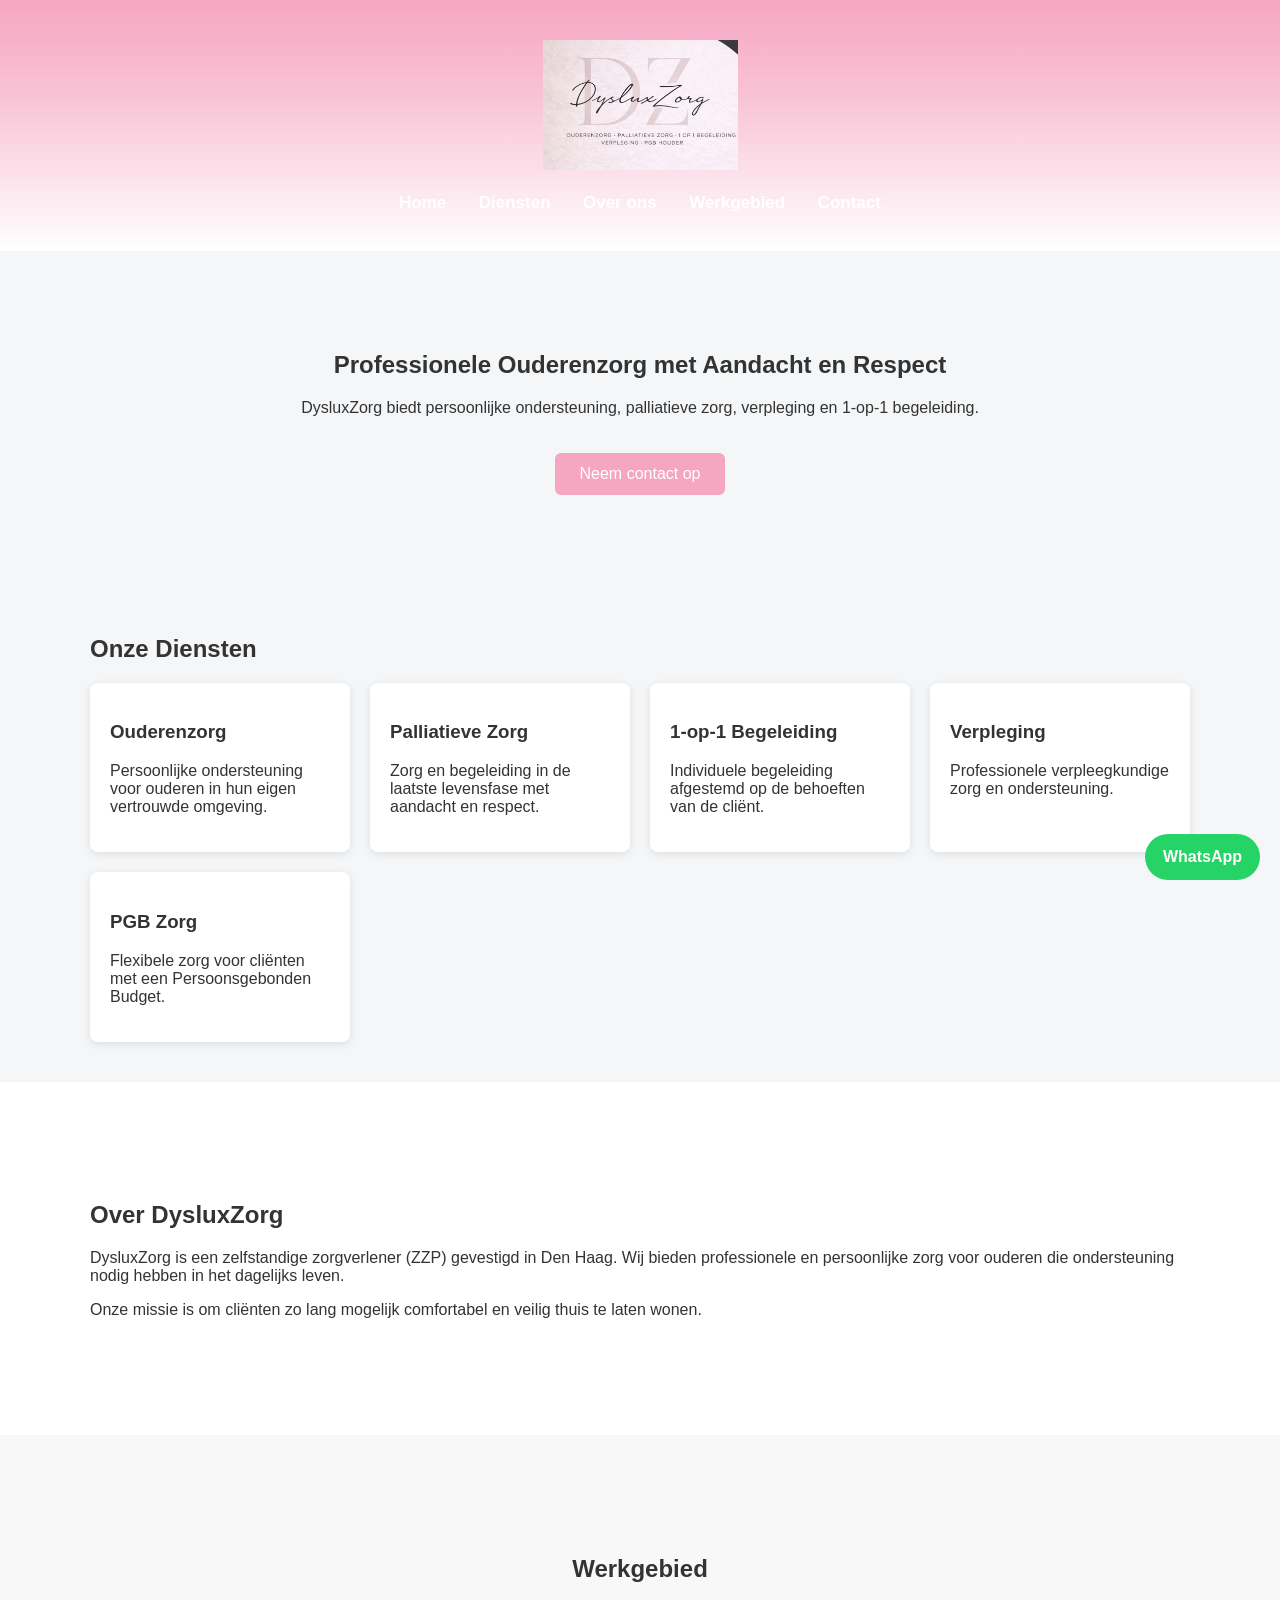
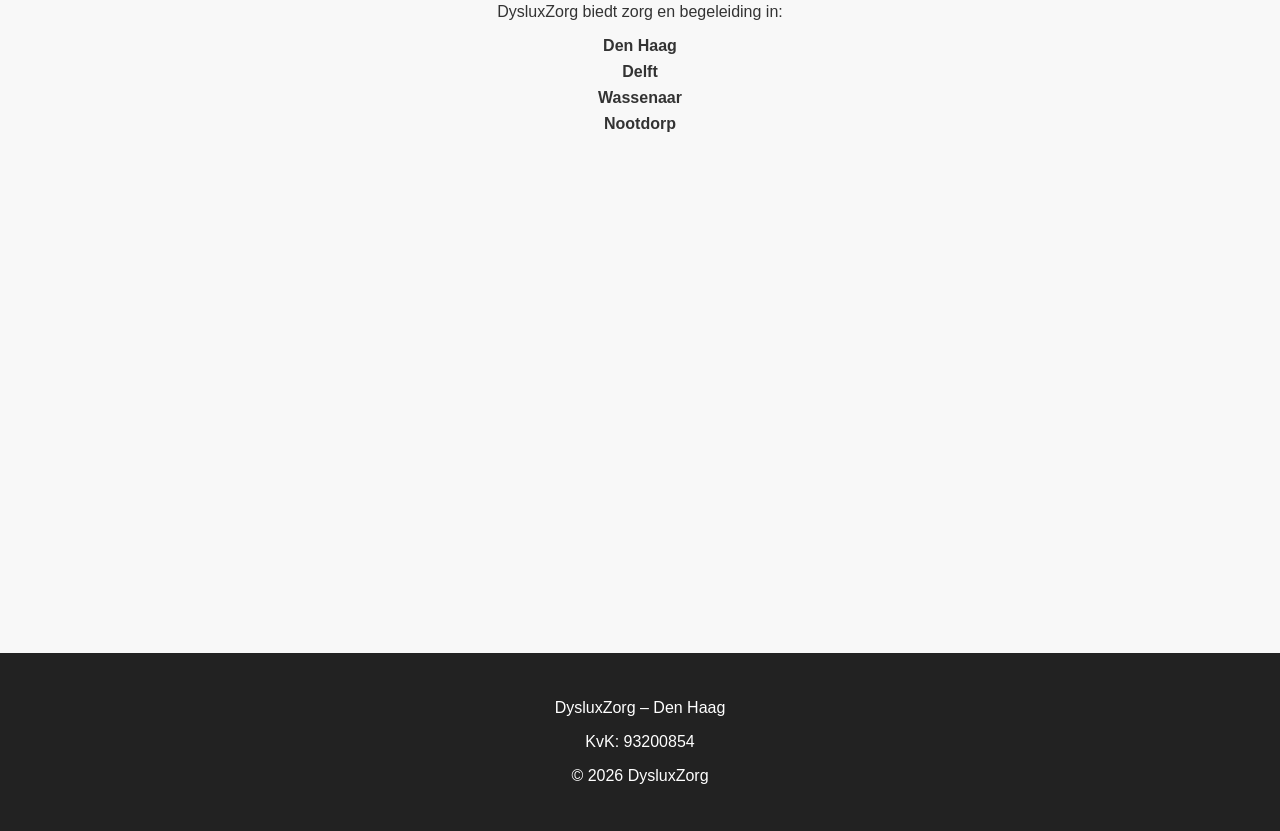
==== commit ca809eeb: "Update index.html" ====
--- a/index.html
+++ b/index.html
@@ -1,163 +1,118 @@
 <!DOCTYPE html>
 <html lang="nl">
-
 <head>
-
-<meta charset="UTF-8">
-<meta name="viewport" content="width=device-width, initial-scale=1.0">
-
-<title>DysluxZorg | Ouderenzorg Den Haag</title>
-
-<link rel="stylesheet" href="style.css">
-
+  <meta charset="UTF-8">
+  <meta name="viewport" content="width=device-width, initial-scale=1.0">
+  <title>DysluxZorg | Ouderenzorg Den Haag</title>
+  <link rel="stylesheet" href="style.css">
 </head>
-
 <body>
 
+  <header class="top-header">
+    <div class="logo-container">
+      <img src="logo-dysluxzorg.jpg" class="logo-large" alt="DysluxZorg logo">
+    </div>
 
-<header class="top-header">
+    <nav class="main-nav">
+      <a href="index.html">Home</a>
+      <a href="#diensten">Diensten</a>
+      <a href="#over">Over ons</a>
+      <a href="#werkgebied">Werkgebied</a>
+      <a href="contacto.html">Contact</a>
+    </nav>
+  </header>
 
-<div class="logo-container">
+  <section class="hero">
+    <div class="hero-overlay">
+      <h1>Professionele Ouderenzorg met Aandacht en Respect</h1>
+      <p>
+        DysluxZorg biedt persoonlijke ondersteuning, palliatieve zorg,
+        verpleging en 1-op-1 begeleiding.
+      </p>
+      <a class="cta" href="contacto.html">Neem contact op</a>
+    </div>
+  </section>
 
-<img src="logo-dysluxzorg.jpg" class="logo-large" alt="DysluxZorg logo">
+  <section id="diensten" class="container">
+    <h2>Onze Diensten</h2>
 
-</div>
+    <div class="grid">
+      <div class="card">
+        <h3>Ouderenzorg</h3>
+        <p>Persoonlijke ondersteuning voor ouderen in hun eigen vertrouwde omgeving.</p>
+      </div>
 
-<nav class="main-nav">
-<a href="index.html">Home</a>
-<a href="#diensten">Diensten</a>
-<a href="#over">Over ons</a>
-<a href="#werkgebied">Werkgebied</a>
-<a href="contacto.html">Contact</a>
-</nav>
+      <div class="card">
+        <h3>Palliatieve Zorg</h3>
+        <p>Zorg en begeleiding in de laatste levensfase met aandacht en respect.</p>
+      </div>
 
-</header>
+      <div class="card">
+        <h3>1-op-1 Begeleiding</h3>
+        <p>Individuele begeleiding afgestemd op de behoeften van de cliënt.</p>
+      </div>
 
+      <div class="card">
+        <h3>Verpleging</h3>
+        <p>Professionele verpleegkundige zorg en ondersteuning.</p>
+      </div>
 
-<section class="hero">
+      <div class="card">
+        <h3>PGB Zorg</h3>
+        <p>Flexibele zorg voor cliënten met een Persoonsgebonden Budget.</p>
+      </div>
+    </div>
+  </section>
 
-<h1>Professionele Ouderenzorg met Aandacht en Respect</h1>
+  <section id="over" class="about">
+    <div class="container">
+      <h2>Over DysluxZorg</h2>
+      <p>
+        DysluxZorg is een zelfstandige zorgverlener (ZZP) gevestigd in Den Haag.
+        Wij bieden professionele en persoonlijke zorg voor ouderen
+        die ondersteuning nodig hebben in het dagelijks leven.
+      </p>
+      <p>
+        Onze missie is om cliënten zo lang mogelijk comfortabel
+        en veilig thuis te laten wonen.
+      </p>
+    </div>
+  </section>
 
-<p>
-DysluxZorg biedt persoonlijke ondersteuning, palliatieve zorg,
-verpleging en 1-op-1 begeleiding.
-</p>
+  <section id="werkgebied" class="map-section">
+    <div class="container">
+      <h2>Werkgebied</h2>
 
-<a class="cta" href="contacto.html">Neem contact op</a>
+      <p>DysluxZorg biedt zorg en begeleiding in:</p>
 
-</section>
+      <ul class="cities">
+        <li>Den Haag</li>
+        <li>Delft</li>
+        <li>Wassenaar</li>
+        <li>Nootdorp</li>
+      </ul>
 
+      <iframe
+        src="https://www.google.com/maps?q=Den%20Haag&output=embed"
+        width="100%"
+        height="400"
+        style="border:0;"
+        loading="lazy">
+      </iframe>
+    </div>
+  </section>
 
+  <footer>
+    <p>DysluxZorg – Den Haag</p>
+    <p>KvK: 93200854</p>
+    <p>© 2026 DysluxZorg</p>
+  </footer>
 
-<section id="diensten" class="container">
-
-<h2>Onze Diensten</h2>
-
-<div class="grid">
-
-<div class="card">
-<h3>Ouderenzorg</h3>
-<p>Persoonlijke ondersteuning voor ouderen in hun eigen vertrouwde omgeving.</p>
-</div>
-
-<div class="card">
-<h3>Palliatieve Zorg</h3>
-<p>Zorg en begeleiding in de laatste levensfase met aandacht en respect.</p>
-</div>
-
-<div class="card">
-<h3>1-op-1 Begeleiding</h3>
-<p>Individuele begeleiding afgestemd op de behoeften van de cliënt.</p>
-</div>
-
-<div class="card">
-<h3>Verpleging</h3>
-<p>Professionele verpleegkundige zorg en ondersteuning.</p>
-</div>
-
-<div class="card">
-<h3>PGB Zorg</h3>
-<p>Flexibele zorg voor cliënten met een Persoonsgebonden Budget.</p>
-</div>
-
-</div>
-
-</section>
-
-
-
-<section id="over" class="about">
-
-<div class="container">
-
-<h2>Over DysluxZorg</h2>
-
-<p>
-
-DysluxZorg is een zelfstandige zorgverlener (ZZP) gevestigd in Den Haag.
-
-Wij bieden professionele en persoonlijke zorg voor ouderen
-die ondersteuning nodig hebben in het dagelijks leven.
-
-Onze missie is om cliënten zo lang mogelijk comfortabel
-en veilig thuis te laten wonen.
-
-</p>
-
-</div>
-
-</section>
-
-
-
-<section id="werkgebied" class="map-section">
-
-<h2>Werkgebied</h2>
-
-<p>DysluxZorg biedt zorg en begeleiding in:</p>
-
-<ul class="cities">
-
-<li>Den Haag</li>
-<li>Delft</li>
-<li>Wassenaar</li>
-<li>Nootdorp</li>
-
-</ul>
-
-<iframe
-src="https://www.google.com/maps?q=Den%20Haag&output=embed"
-width="100%"
-height="400"
-style="border:0;"
-loading="lazy">
-</iframe>
-
-</section>
-
-
-
-<footer>
-
-<p>DysluxZorg – Den Haag</p>
-
-<p>KvK: 93200854</p>
-
-<p>© 2026 DysluxZorg</p>
-
-</footer>
-
-
-
-<a class="whatsapp-float"
-href="https://wa.me/31649853724?text=Hallo%20DysluxZorg,%20ik%20wil%20graag%20informatie%20over%20zorg."
-target="_blank">
-
-WhatsApp
-
-</a>
-
+  <a class="whatsapp-float"
+     href="https://wa.me/31649853724?text=Hallo%20DysluxZorg,%20ik%20wil%20graag%20informatie%20over%20zorg."
+     target="_blank">
+    WhatsApp
+  </a>
 
 </body>
-
 </html>
--- a/style.css
+++ b/style.css
@@ -1,295 +1,190 @@
 body{
-  font-family: Arial, sans-serif;
-  margin: 0;
-  background: #f4f6f8;
-  color: #333;
-  line-height: 1.6;
+font-family:Arial;
+margin:0;
+background:#f4f6f8;
+color:#333;
 }
 
-.container{
-  width: 90%;
-  max-width: 1100px;
-  margin: auto;
-  padding: 20px 0;
-}
+/* HEADER */
 
 .top-header{
-  background: linear-gradient(
-    to bottom,
-    #138a8a 0%,
-    #7fd0d0 45%,
-    #ffffff 100%
-  );
-  padding: 28px 20px 22px;
-  text-align: center;
+
+background: linear-gradient(
+to bottom,
+#f6a6c1 0%,
+#f9c4d7 40%,
+#ffffff 100%
+);
+
+padding:40px 20px 30px;
+text-align:center;
+
 }
 
 .logo-container{
-  text-align: center;
+text-align:center;
 }
 
 .logo-large{
-  height: 125px;
-  max-width: 90%;
-  object-fit: contain;
-  display: inline-block;
+height:130px;
+display:block;
+margin:auto;
 }
 
+/* NAVIGATION */
+
 .main-nav{
-  text-align: center;
-  margin-top: 16px;
+text-align:center;
+margin-top:15px;
 }
 
 .main-nav a{
-  display: inline-block;
-  margin: 8px 14px;
-  text-decoration: none;
-  font-weight: bold;
-  color: #1f2d2d;
-  font-size: 17px;
+
+display:inline-block;
+margin:8px 14px;
+text-decoration:none;
+font-weight:bold;
+color:white;
+font-size:17px;
+
 }
 
 .main-nav a:hover{
-  color: #0f6f6f;
+color:#ffe6f0;
+}
+
+/* HERO */
+
+.hero{
+text-align:center;
+padding:80px 20px;
+}
+
+.cta{
+background:#f6a6c1;
+color:white;
+padding:12px 25px;
+border-radius:6px;
+text-decoration:none;
+display:inline-block;
+margin-top:20px;
+}
+
+/* CONTAINER */
+
+.container{
+width:90%;
+max-width:1100px;
+margin:auto;
+padding:40px 0;
+}
+
+/* GRID */
+
+.grid{
+display:grid;
+grid-template-columns:repeat(auto-fit,minmax(250px,1fr));
+gap:20px;
+}
+
+.card{
+background:white;
+padding:20px;
+border-radius:8px;
+box-shadow:0 2px 8px rgba(0,0,0,0.1);
+}
+
+/* ABOUT */
+
+.about{
+background:white;
+padding:60px 20px;
+}
+
+/* MAP */
+
+.map-section{
+padding:60px 20px;
+text-align:center;
+background:#f8f8f8;
+}
+
+.cities{
+list-style:none;
+padding:0;
+font-weight:bold;
+}
+
+.cities li{
+margin:8px 0;
+}
+
+/* FORM */
+
+input, textarea{
+width:100%;
+padding:10px;
+margin:10px 0;
+border-radius:5px;
+border:1px solid #ccc;
+}
+
+button{
+background:#f6a6c1;
+color:white;
+padding:12px;
+border:none;
+border-radius:6px;
+width:100%;
+}
+
+/* FOOTER */
+
+footer{
+background:#222;
+color:white;
+text-align:center;
+padding:30px;
+}
+
+/* WHATSAPP FLOAT */
+
+.whatsapp-float{
+position:fixed;
+bottom:20px;
+right:20px;
+background:#25D366;
+color:white;
+padding:14px 18px;
+border-radius:40px;
+text-decoration:none;
+font-weight:bold;
+}
+
+.whatsapp-button{
+display:inline-block;
+background:#25D366;
+color:white;
+padding:12px 20px;
+border-radius:6px;
+text-decoration:none;
+margin-top:10px;
+}
+
+/* MOBILE */
+
+@media (max-width:768px){
+
+.logo-large{
+height:90px;
+}
+
+.main-nav a{
+font-size:15px;
 }
 
 .hero{
-  background:
-    linear-gradient(rgba(19, 138, 138, 0.18), rgba(255, 255, 255, 0.82)),
-    url("https://images.unsplash.com/photo-1516574187841-cb9cc2ca948b");
-  background-size: cover;
-  background-position: center;
-  text-align: center;
-  padding: 95px 20px 85px;
+padding:60px 20px;
 }
 
-.hero h1{
-  font-size: 40px;
-  margin-bottom: 15px;
-  color: #173737;
 }
-
-.hero p{
-  max-width: 760px;
-  margin: 0 auto;
-  font-size: 18px;
-  color: #2f4f4f;
-}
-
-.cta{
-  display: inline-block;
-  margin-top: 28px;
-  background: #1d8b8b;
-  color: white;
-  padding: 14px 28px;
-  border-radius: 8px;
-  text-decoration: none;
-  font-weight: bold;
-}
-
-.cta:hover{
-  background: #157373;
-}
-
-.services-section h2,
-.about h2,
-.map-section h2,
-.contact-section h1,
-.contact-whatsapp h2{
-  text-align: center;
-  color: #1e4f4f;
-}
-
-.grid{
-  display: grid;
-  grid-template-columns: repeat(auto-fit, minmax(250px, 1fr));
-  gap: 22px;
-  margin-top: 28px;
-}
-
-.card{
-  background: white;
-  padding: 24px;
-  border-radius: 12px;
-  box-shadow: 0 4px 14px rgba(0,0,0,0.08);
-}
-
-.card h3{
-  margin-top: 0;
-  color: #1d6d6d;
-}
-
-.about{
-  background: white;
-  padding: 60px 20px;
-  margin-top: 25px;
-}
-
-.about p{
-  max-width: 900px;
-  margin: 0 auto 18px;
-  text-align: center;
-}
-
-.map-section{
-  padding: 50px 20px;
-  text-align: center;
-  background: #f8fbfb;
-}
-
-.cities{
-  list-style: none;
-  padding: 0;
-  margin: 20px 0 24px;
-  font-weight: bold;
-  color: #1d6d6d;
-}
-
-.cities li{
-  margin: 8px 0;
-}
-
-.contact-section{
-  max-width: 800px;
-}
-
-.contact-section p{
-  text-align: center;
-}
-
-form{
-  background: white;
-  padding: 28px;
-  border-radius: 12px;
-  box-shadow: 0 4px 14px rgba(0,0,0,0.08);
-  margin-top: 25px;
-}
-
-label{
-  display: block;
-  margin-top: 12px;
-  font-weight: bold;
-  color: #2a4b4b;
-}
-
-input,
-textarea{
-  width: 100%;
-  padding: 12px;
-  margin-top: 7px;
-  margin-bottom: 10px;
-  border-radius: 8px;
-  border: 1px solid #cfd8dc;
-  font-size: 16px;
-  box-sizing: border-box;
-}
-
-button{
-  background: #1d8b8b;
-  color: white;
-  padding: 14px;
-  border: none;
-  border-radius: 8px;
-  width: 100%;
-  font-size: 16px;
-  font-weight: bold;
-  cursor: pointer;
-  margin-top: 8px;
-}
-
-button:hover{
-  background: #157373;
-}
-
-.contact-whatsapp{
-  text-align: center;
-  margin-top: 35px;
-  background: white;
-  padding: 24px;
-  border-radius: 12px;
-  box-shadow: 0 4px 14px rgba(0,0,0,0.08);
-}
-
-.whatsapp-button{
-  display: inline-block;
-  background: #25D366;
-  color: white;
-  padding: 13px 22px;
-  border-radius: 8px;
-  text-decoration: none;
-  font-weight: bold;
-  margin-top: 8px;
-}
-
-.whatsapp-button:hover{
-  background: #1fb55a;
-}
-
-footer{
-  background: #1f2a2a;
-  color: white;
-  text-align: center;
-  padding: 30px 20px;
-  margin-top: 40px;
-}
-
-.whatsapp-float{
-  position: fixed;
-  bottom: 20px;
-  right: 20px;
-  background: #25D366;
-  color: white;
-  padding: 14px 18px;
-  border-radius: 40px;
-  text-decoration: none;
-  font-weight: bold;
-  box-shadow: 0 4px 14px rgba(0,0,0,0.18);
-  z-index: 999;
-}
-
-.whatsapp-float:hover{
-  background: #1fb55a;
-}
-
-iframe{
-  border-radius: 12px;
-  margin-top: 16px;
-}
-
-@media (max-width: 768px){
-  .logo-large{
-    height: 100px;
-  }
-
-  .main-nav a{
-    margin: 6px 10px;
-    font-size: 15px;
-  }
-
-  .hero{
-    padding: 70px 18px 60px;
-  }
-
-  .hero h1{
-    font-size: 28px;
-  }
-
-  .hero p{
-    font-size: 16px;
-  }
-
-  .card{
-    padding: 20px;
-  }
-
-  form{
-    padding: 20px;
-  }
-
-  .whatsapp-float{
-    bottom: 16px;
-    right: 16px;
-    font-size: 14px;
-    padding: 12px 16px;
-  }
-}
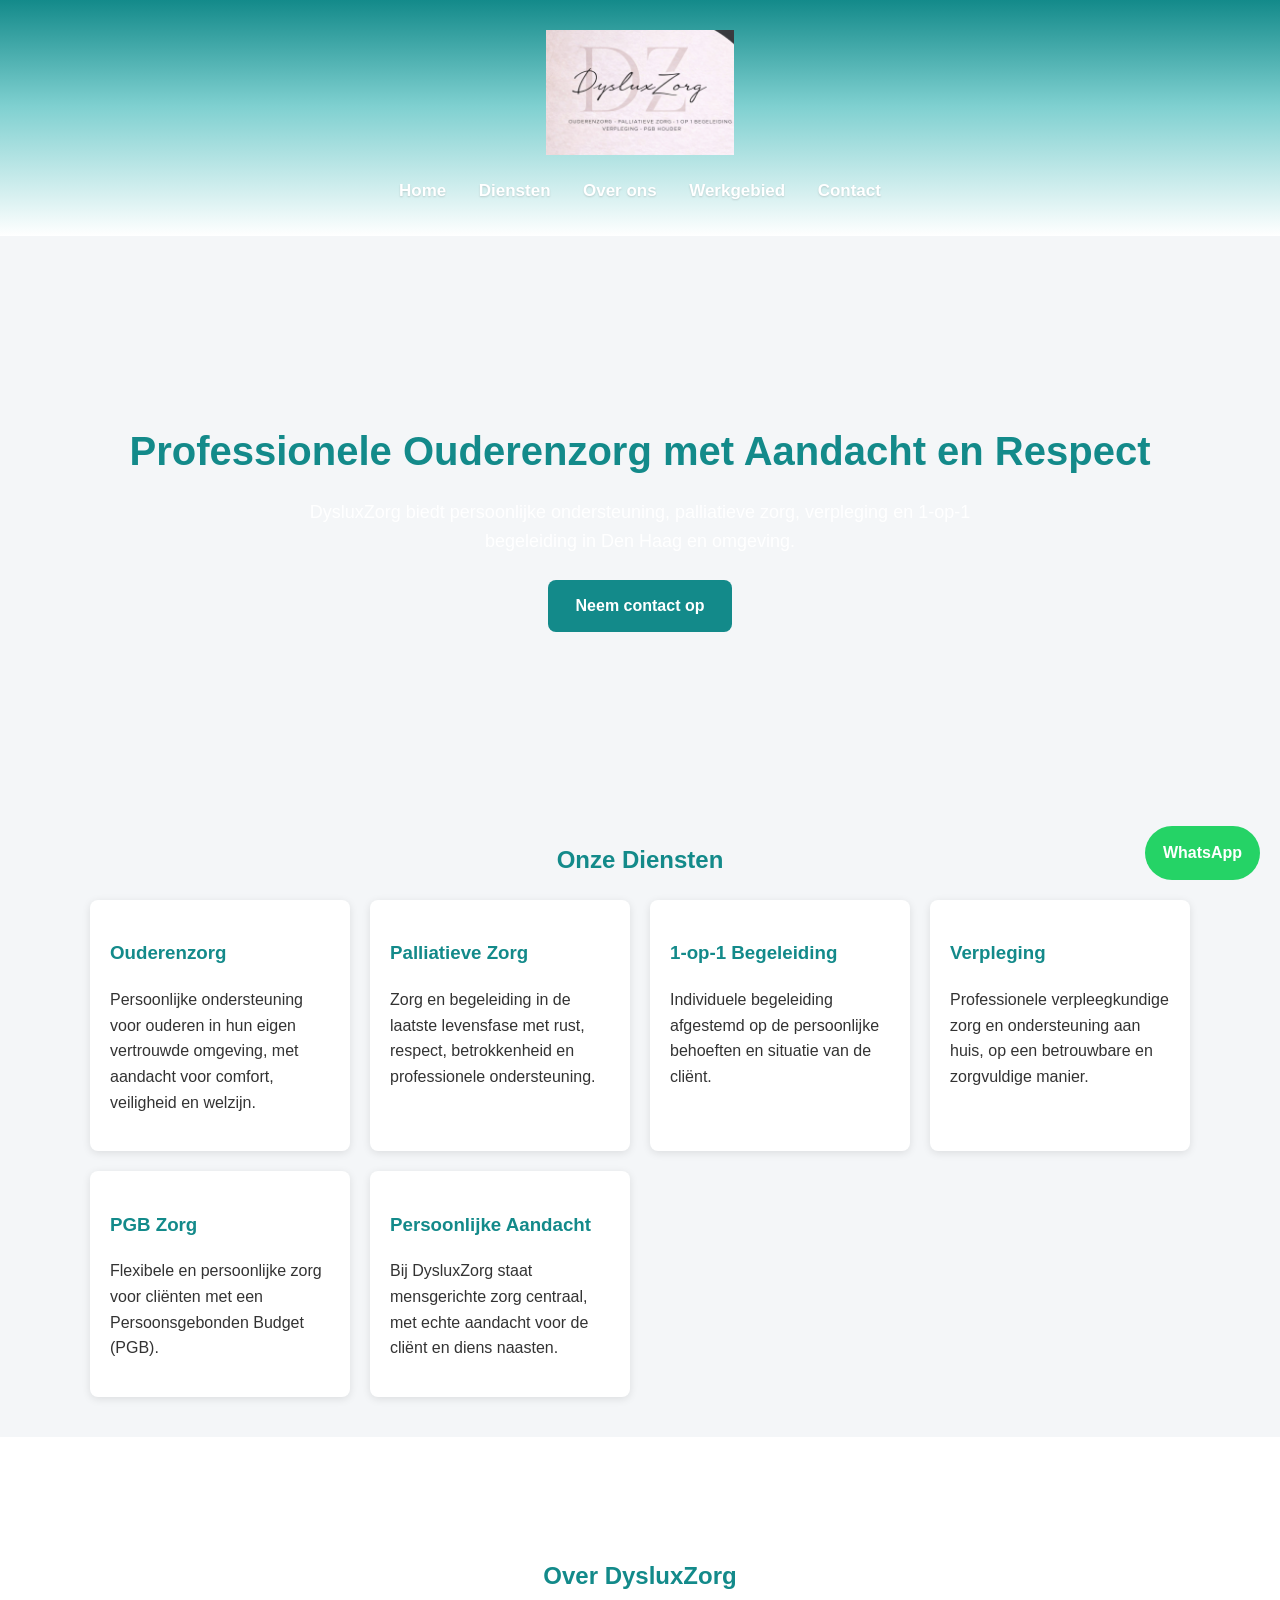
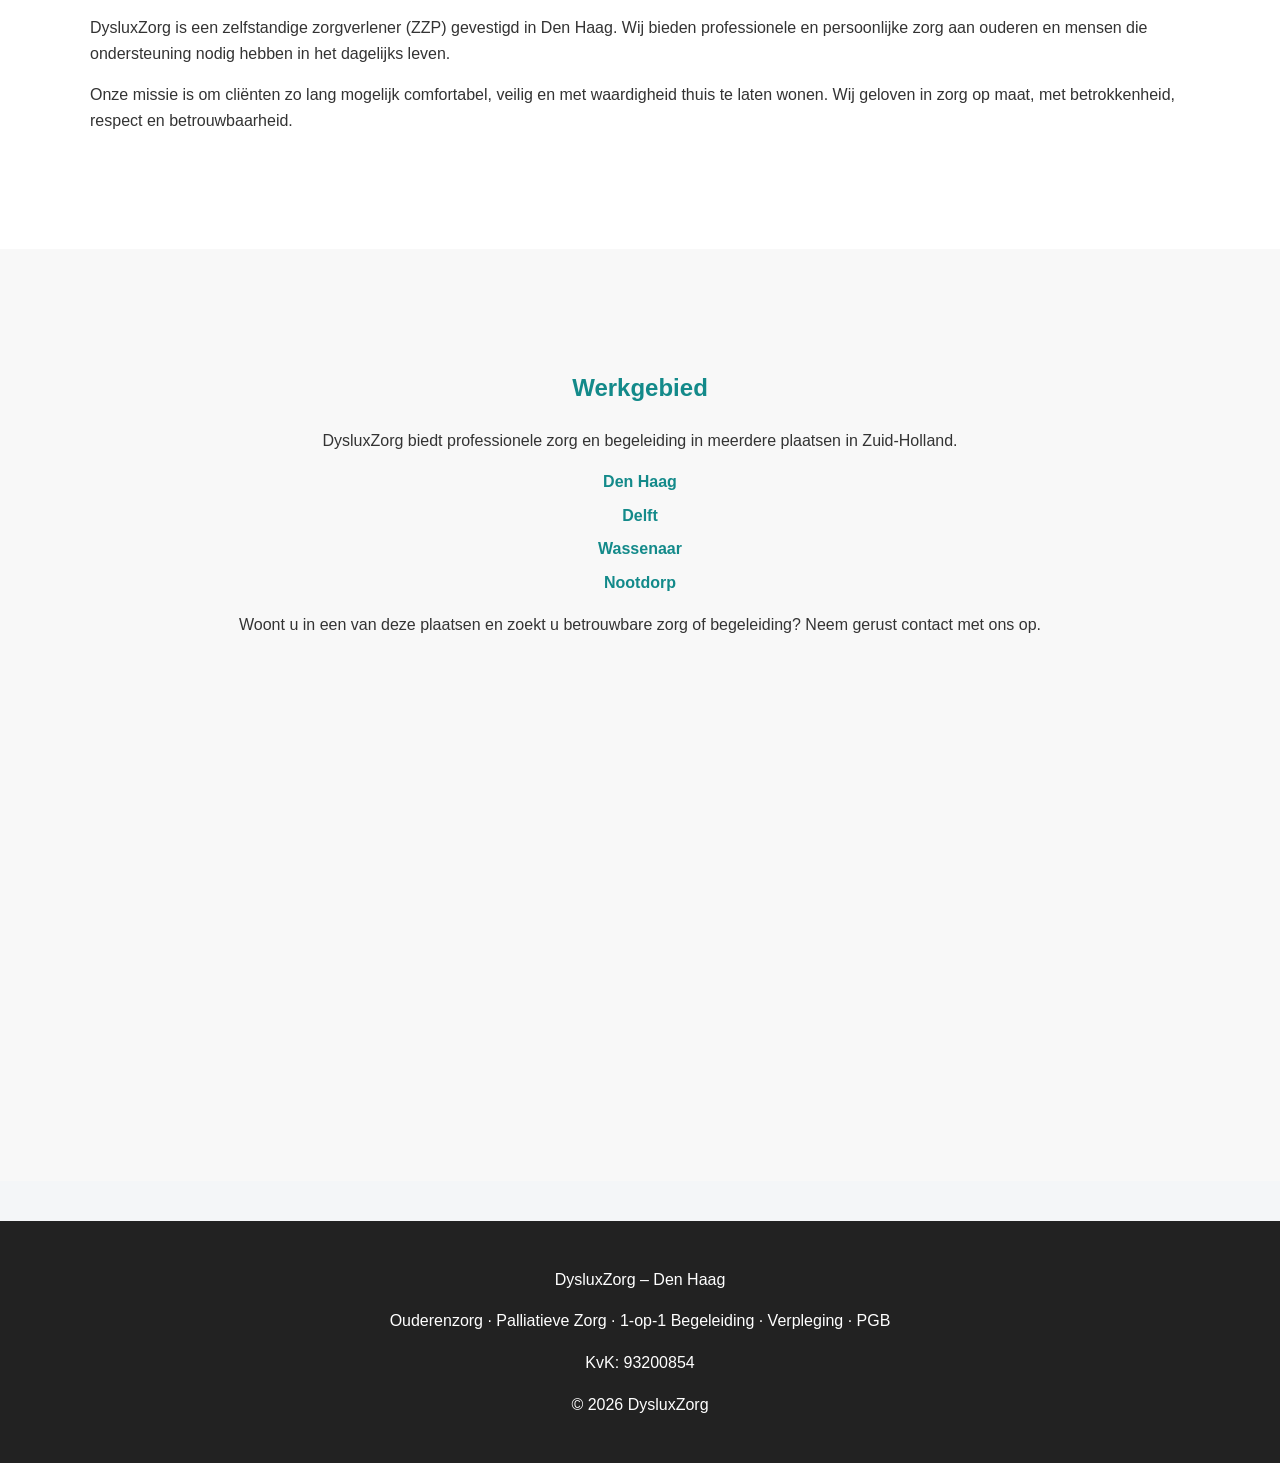
==== commit 60c1b3cd: "Update index.html" ====
--- a/index.html
+++ b/index.html
@@ -23,43 +23,66 @@
   </header>
 
   <section class="hero">
-    <div class="hero-overlay">
+    <div class="container">
       <h1>Professionele Ouderenzorg met Aandacht en Respect</h1>
       <p>
         DysluxZorg biedt persoonlijke ondersteuning, palliatieve zorg,
-        verpleging en 1-op-1 begeleiding.
+        verpleging en 1-op-1 begeleiding in Den Haag en omgeving.
       </p>
       <a class="cta" href="contacto.html">Neem contact op</a>
     </div>
   </section>
 
-  <section id="diensten" class="container">
+  <section id="diensten" class="container services-section">
     <h2>Onze Diensten</h2>
 
     <div class="grid">
       <div class="card">
         <h3>Ouderenzorg</h3>
-        <p>Persoonlijke ondersteuning voor ouderen in hun eigen vertrouwde omgeving.</p>
+        <p>
+          Persoonlijke ondersteuning voor ouderen in hun eigen vertrouwde omgeving,
+          met aandacht voor comfort, veiligheid en welzijn.
+        </p>
       </div>
 
       <div class="card">
         <h3>Palliatieve Zorg</h3>
-        <p>Zorg en begeleiding in de laatste levensfase met aandacht en respect.</p>
+        <p>
+          Zorg en begeleiding in de laatste levensfase met rust, respect,
+          betrokkenheid en professionele ondersteuning.
+        </p>
       </div>
 
       <div class="card">
         <h3>1-op-1 Begeleiding</h3>
-        <p>Individuele begeleiding afgestemd op de behoeften van de cliënt.</p>
+        <p>
+          Individuele begeleiding afgestemd op de persoonlijke behoeften
+          en situatie van de cliënt.
+        </p>
       </div>
 
       <div class="card">
         <h3>Verpleging</h3>
-        <p>Professionele verpleegkundige zorg en ondersteuning.</p>
+        <p>
+          Professionele verpleegkundige zorg en ondersteuning aan huis,
+          op een betrouwbare en zorgvuldige manier.
+        </p>
       </div>
 
       <div class="card">
         <h3>PGB Zorg</h3>
-        <p>Flexibele zorg voor cliënten met een Persoonsgebonden Budget.</p>
+        <p>
+          Flexibele en persoonlijke zorg voor cliënten met een
+          Persoonsgebonden Budget (PGB).
+        </p>
+      </div>
+
+      <div class="card">
+        <h3>Persoonlijke Aandacht</h3>
+        <p>
+          Bij DysluxZorg staat mensgerichte zorg centraal, met echte aandacht
+          voor de cliënt en diens naasten.
+        </p>
       </div>
     </div>
   </section>
@@ -67,14 +90,17 @@
   <section id="over" class="about">
     <div class="container">
       <h2>Over DysluxZorg</h2>
+
       <p>
         DysluxZorg is een zelfstandige zorgverlener (ZZP) gevestigd in Den Haag.
-        Wij bieden professionele en persoonlijke zorg voor ouderen
+        Wij bieden professionele en persoonlijke zorg aan ouderen en mensen
         die ondersteuning nodig hebben in het dagelijks leven.
       </p>
+
       <p>
-        Onze missie is om cliënten zo lang mogelijk comfortabel
-        en veilig thuis te laten wonen.
+        Onze missie is om cliënten zo lang mogelijk comfortabel, veilig en
+        met waardigheid thuis te laten wonen. Wij geloven in zorg op maat,
+        met betrokkenheid, respect en betrouwbaarheid.
       </p>
     </div>
   </section>
@@ -83,7 +109,10 @@
     <div class="container">
       <h2>Werkgebied</h2>
 
-      <p>DysluxZorg biedt zorg en begeleiding in:</p>
+      <p>
+        DysluxZorg biedt professionele zorg en begeleiding in meerdere plaatsen
+        in Zuid-Holland.
+      </p>
 
       <ul class="cities">
         <li>Den Haag</li>
@@ -92,25 +121,34 @@
         <li>Nootdorp</li>
       </ul>
 
+      <p>
+        Woont u in een van deze plaatsen en zoekt u betrouwbare zorg of begeleiding?
+        Neem gerust contact met ons op.
+      </p>
+
       <iframe
         src="https://www.google.com/maps?q=Den%20Haag&output=embed"
         width="100%"
         height="400"
         style="border:0;"
-        loading="lazy">
+        loading="lazy"
+        referrerpolicy="no-referrer-when-downgrade">
       </iframe>
     </div>
   </section>
 
   <footer>
     <p>DysluxZorg – Den Haag</p>
+    <p>Ouderenzorg · Palliatieve Zorg · 1-op-1 Begeleiding · Verpleging · PGB</p>
     <p>KvK: 93200854</p>
     <p>© 2026 DysluxZorg</p>
   </footer>
 
-  <a class="whatsapp-float"
-     href="https://wa.me/31649853724?text=Hallo%20DysluxZorg,%20ik%20wil%20graag%20informatie%20over%20zorg."
-     target="_blank">
+  <a
+    class="whatsapp-float"
+    href="https://wa.me/31649853724?text=Hallo%20DysluxZorg,%20ik%20wil%20graag%20informatie%20over%20zorg."
+    target="_blank"
+    rel="noopener">
     WhatsApp
   </a>
 
--- a/style.css
+++ b/style.css
@@ -1,190 +1,257 @@
 body{
-font-family:Arial;
-margin:0;
-background:#f4f6f8;
-color:#333;
+  font-family: Arial, sans-serif;
+  margin: 0;
+  background: #f4f6f8;
+  color: #333;
+  line-height: 1.6;
+}
+
+.container{
+  width: 90%;
+  max-width: 1100px;
+  margin: auto;
+  padding: 40px 0;
 }
 
 /* HEADER */
-
 .top-header{
-
-background: linear-gradient(
-to bottom,
-#f6a6c1 0%,
-#f9c4d7 40%,
-#ffffff 100%
-);
-
-padding:40px 20px 30px;
-text-align:center;
-
+  background: linear-gradient(
+    to bottom,
+    #138a8a 0%,
+    #7fd0d0 45%,
+    #ffffff 100%
+  );
+  padding: 30px 20px 24px;
+  text-align: center;
 }
 
 .logo-container{
-text-align:center;
+  text-align: center;
 }
 
 .logo-large{
-height:130px;
-display:block;
-margin:auto;
-}
-
-/* NAVIGATION */
+  height: 125px;
+  max-width: 90%;
+  object-fit: contain;
+  display: block;
+  margin: 0 auto;
+}
 
 .main-nav{
-text-align:center;
-margin-top:15px;
+  text-align: center;
+  margin-top: 14px;
 }
 
 .main-nav a{
-
-display:inline-block;
-margin:8px 14px;
-text-decoration:none;
-font-weight:bold;
-color:white;
-font-size:17px;
-
+  display: inline-block;
+  margin: 8px 14px;
+  text-decoration: none;
+  font-weight: bold;
+  color: #ffffff;
+  font-size: 17px;
+  text-shadow: 0 1px 2px rgba(0,0,0,0.15);
 }
 
 .main-nav a:hover{
-color:#ffe6f0;
+  color: #e9ffff;
 }
 
 /* HERO */
-
 .hero{
-text-align:center;
-padding:80px 20px;
+  background-image: url("https://images.unsplash.com/photo-1516574187841-cb9cc2ca948b");
+  background-size: cover;
+  background-position: center;
+  text-align: center;
+  padding: 110px 20px;
+}
+
+.hero-overlay{
+  background: rgba(19, 138, 138, 0.45);
+  max-width: 850px;
+  margin: auto;
+  padding: 35px 25px;
+  border-radius: 12px;
+}
+
+.hero h1{
+  color: white;
+  font-size: 40px;
+  margin-bottom: 15px;
+}
+
+.hero p{
+  color: white;
+  font-size: 18px;
+  max-width: 700px;
+  margin: 0 auto;
 }
 
 .cta{
-background:#f6a6c1;
-color:white;
-padding:12px 25px;
-border-radius:6px;
-text-decoration:none;
-display:inline-block;
-margin-top:20px;
-}
-
-/* CONTAINER */
-
-.container{
-width:90%;
-max-width:1100px;
-margin:auto;
-padding:40px 0;
+  display: inline-block;
+  margin-top: 24px;
+  background: #138a8a;
+  color: white;
+  padding: 13px 28px;
+  border-radius: 8px;
+  text-decoration: none;
+  font-weight: bold;
+}
+
+.cta:hover{
+  background: #0f6f6f;
 }
 
 /* GRID */
-
 .grid{
-display:grid;
-grid-template-columns:repeat(auto-fit,minmax(250px,1fr));
-gap:20px;
+  display: grid;
+  grid-template-columns: repeat(auto-fit,minmax(250px,1fr));
+  gap: 20px;
 }
 
 .card{
-background:white;
-padding:20px;
-border-radius:8px;
-box-shadow:0 2px 8px rgba(0,0,0,0.1);
+  background: white;
+  padding: 20px;
+  border-radius: 8px;
+  box-shadow: 0 2px 8px rgba(0,0,0,0.1);
+}
+
+.card h3{
+  color: #138a8a;
 }
 
 /* ABOUT */
-
 .about{
-background:white;
-padding:60px 20px;
+  background: white;
+  padding: 60px 20px;
+}
+
+.about h2,
+.map-section h2,
+.container h1,
+.container h2,
+.container h2{
+  text-align: center;
+  color: #138a8a;
 }
 
 /* MAP */
-
 .map-section{
-padding:60px 20px;
-text-align:center;
-background:#f8f8f8;
+  padding: 60px 20px;
+  text-align: center;
+  background: #f8f8f8;
 }
 
 .cities{
-list-style:none;
-padding:0;
-font-weight:bold;
+  list-style: none;
+  padding: 0;
+  font-weight: bold;
+  color: #138a8a;
 }
 
 .cities li{
-margin:8px 0;
+  margin: 8px 0;
+}
+
+iframe{
+  border-radius: 10px;
+  margin-top: 20px;
 }
 
 /* FORM */
+form{
+  background: white;
+  padding: 25px;
+  border-radius: 10px;
+  box-shadow: 0 2px 8px rgba(0,0,0,0.08);
+}
 
 input, textarea{
-width:100%;
-padding:10px;
-margin:10px 0;
-border-radius:5px;
-border:1px solid #ccc;
+  width: 100%;
+  padding: 10px;
+  margin: 10px 0;
+  border-radius: 5px;
+  border: 1px solid #ccc;
+  box-sizing: border-box;
 }
 
 button{
-background:#f6a6c1;
-color:white;
-padding:12px;
-border:none;
-border-radius:6px;
-width:100%;
+  background: #138a8a;
+  color: white;
+  padding: 12px;
+  border: none;
+  border-radius: 6px;
+  width: 100%;
+  font-size: 16px;
+  font-weight: bold;
+}
+
+button:hover{
+  background: #0f6f6f;
+}
+
+.contact-whatsapp{
+  text-align: center;
+  margin-top: 30px;
+}
+
+.whatsapp-button{
+  display: inline-block;
+  background: #25D366;
+  color: white;
+  padding: 12px 20px;
+  border-radius: 6px;
+  text-decoration: none;
+  margin-top: 10px;
+  font-weight: bold;
 }
 
 /* FOOTER */
-
 footer{
-background:#222;
-color:white;
-text-align:center;
-padding:30px;
+  background: #222;
+  color: white;
+  text-align: center;
+  padding: 30px;
+  margin-top: 40px;
 }
 
 /* WHATSAPP FLOAT */
-
 .whatsapp-float{
-position:fixed;
-bottom:20px;
-right:20px;
-background:#25D366;
-color:white;
-padding:14px 18px;
-border-radius:40px;
-text-decoration:none;
-font-weight:bold;
-}
-
-.whatsapp-button{
-display:inline-block;
-background:#25D366;
-color:white;
-padding:12px 20px;
-border-radius:6px;
-text-decoration:none;
-margin-top:10px;
+  position: fixed;
+  bottom: 20px;
+  right: 20px;
+  background: #25D366;
+  color: white;
+  padding: 14px 18px;
+  border-radius: 40px;
+  text-decoration: none;
+  font-weight: bold;
+  z-index: 999;
 }
 
 /* MOBILE */
-
 @media (max-width:768px){
-
-.logo-large{
-height:90px;
-}
-
-.main-nav a{
-font-size:15px;
-}
-
-.hero{
-padding:60px 20px;
-}
-
-}
+  .logo-large{
+    height: 95px;
+  }
+
+  .main-nav a{
+    font-size: 15px;
+    margin: 6px 10px;
+  }
+
+  .hero{
+    padding: 70px 20px;
+  }
+
+  .hero h1{
+    font-size: 28px;
+  }
+
+  .hero p{
+    font-size: 16px;
+  }
+
+  .hero-overlay{
+    padding: 24px 18px;
+  }
+}
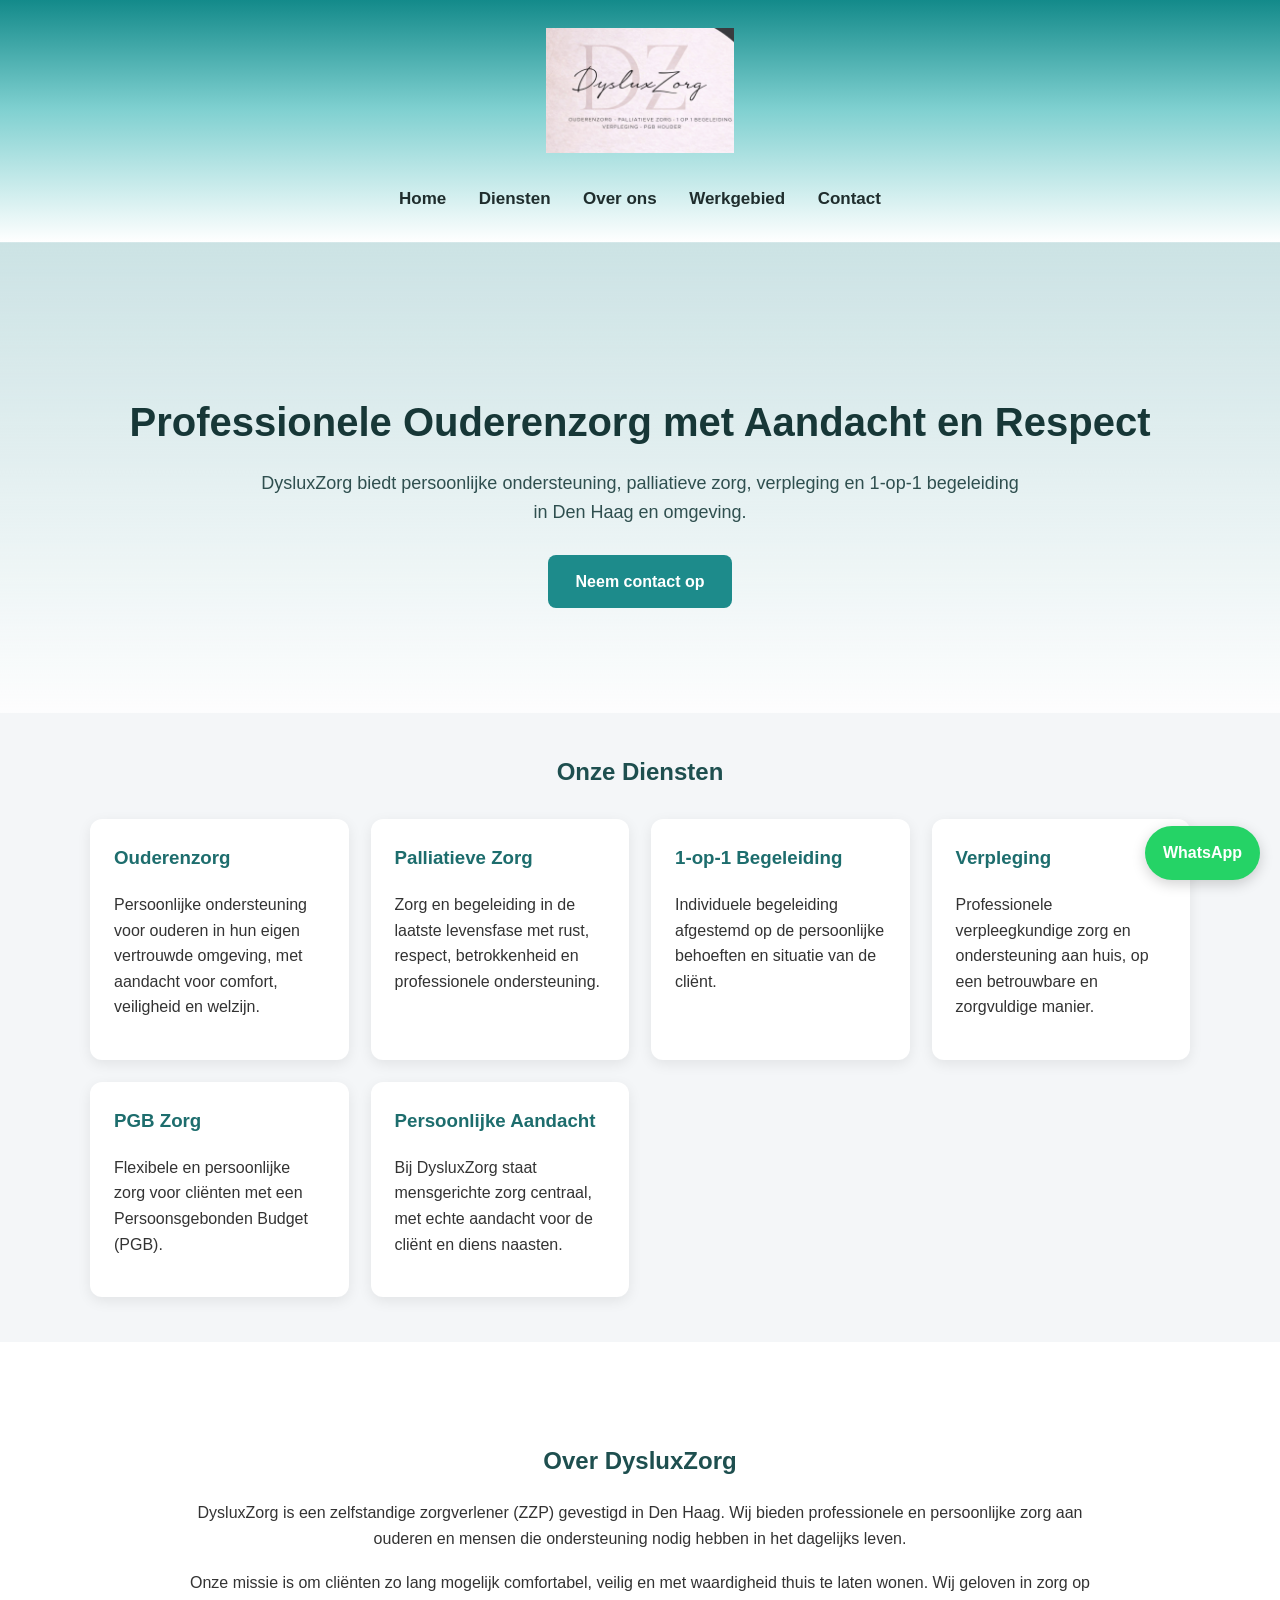
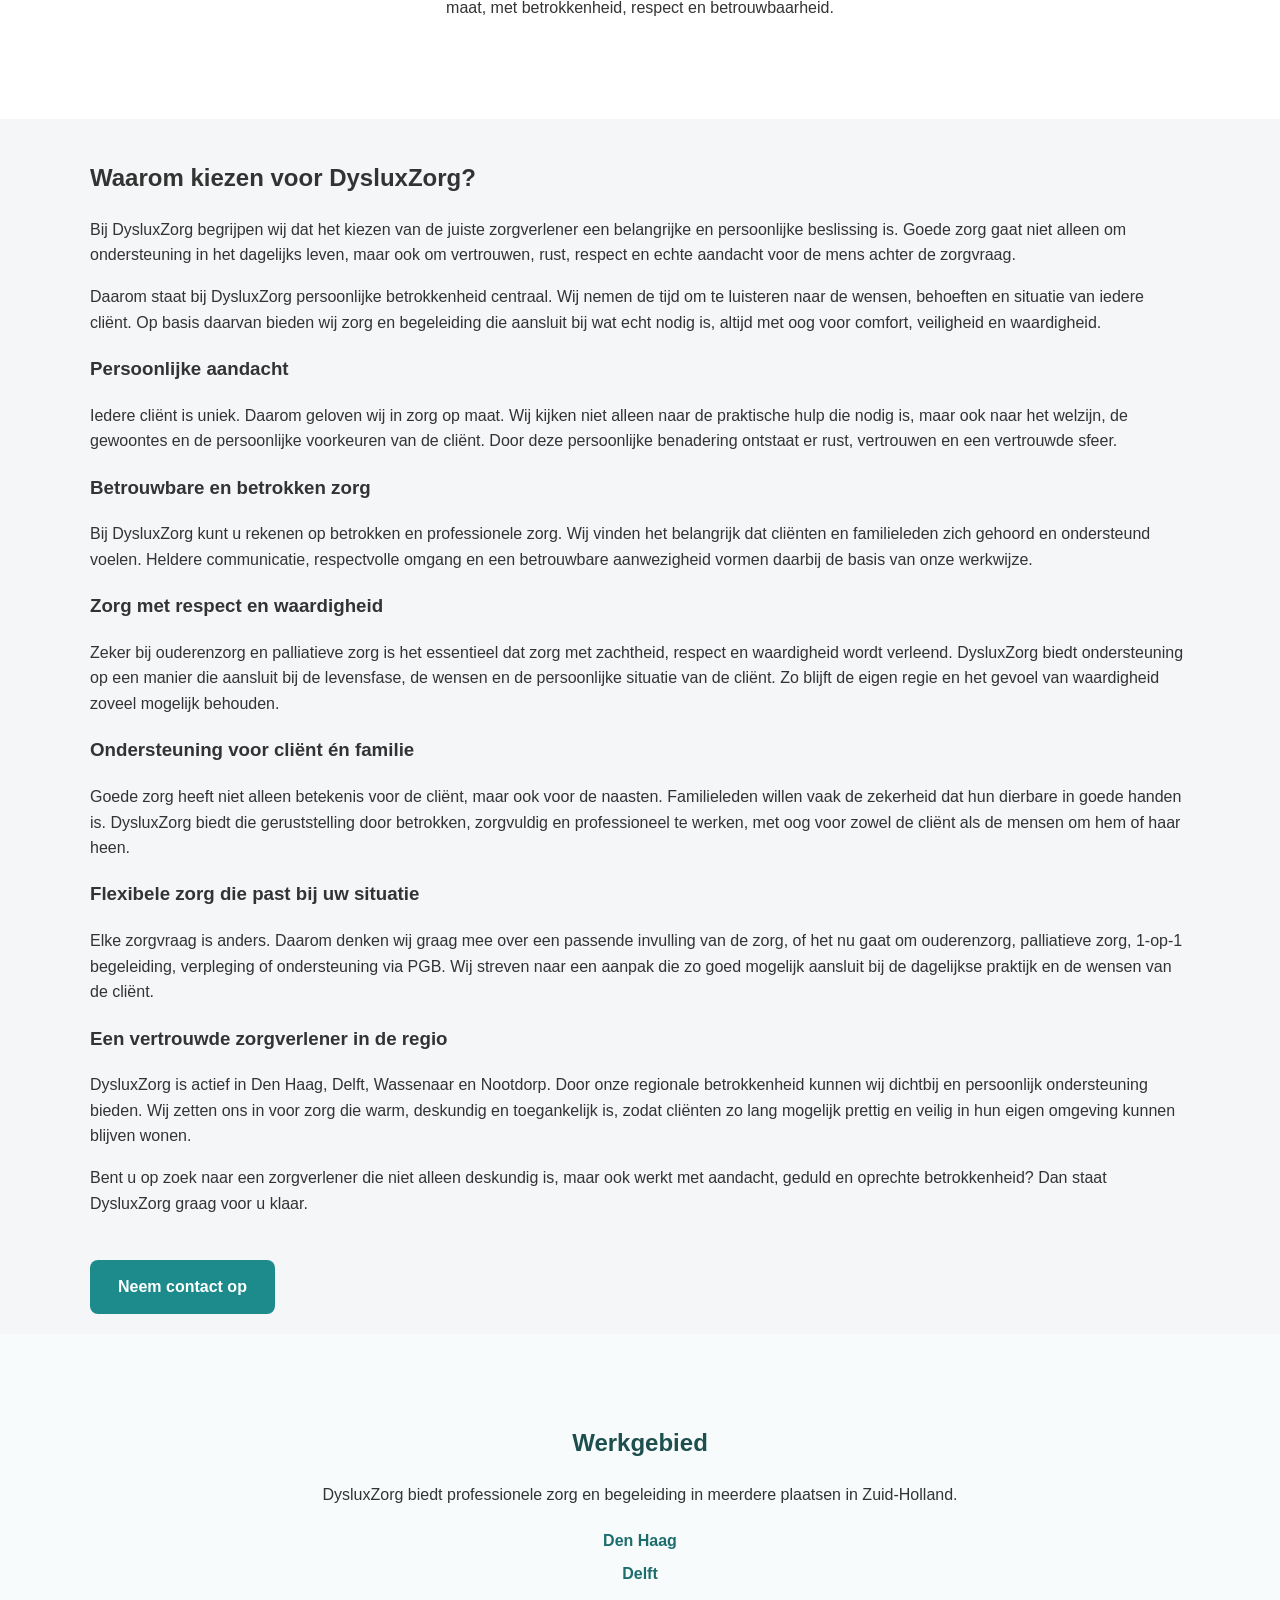
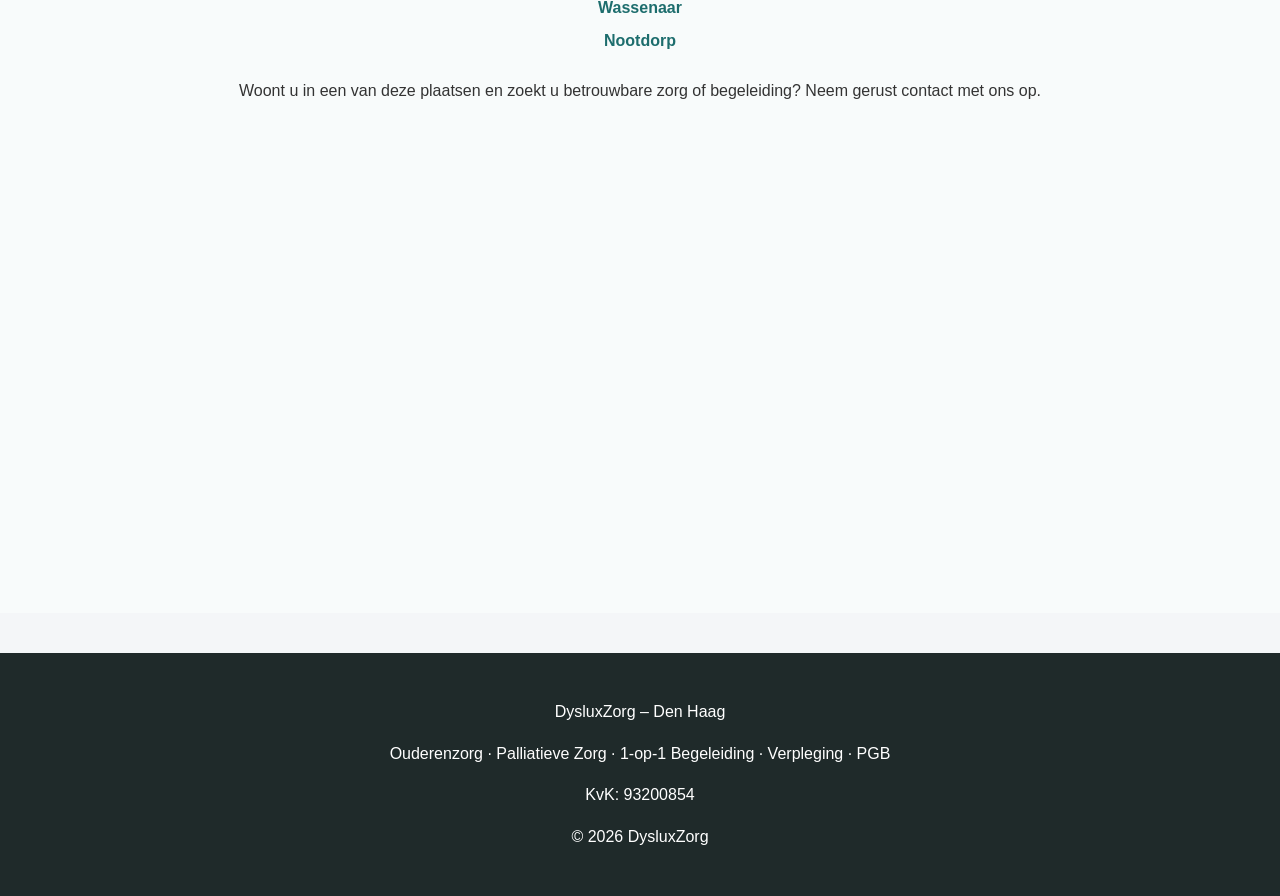
==== commit e8c31821: "Update index.html" ====
--- a/index.html
+++ b/index.html
@@ -105,6 +105,104 @@
     </div>
   </section>
 
+  <section class="why-section">
+  <div class="container">
+    <h2>Waarom kiezen voor DysluxZorg?</h2>
+
+    <p class="why-intro">
+      Bij DysluxZorg begrijpen wij dat het kiezen van de juiste zorgverlener
+      een belangrijke en persoonlijke beslissing is. Goede zorg gaat niet
+      alleen om ondersteuning in het dagelijks leven, maar ook om vertrouwen,
+      rust, respect en echte aandacht voor de mens achter de zorgvraag.
+    </p>
+
+    <p class="why-intro">
+      Daarom staat bij DysluxZorg persoonlijke betrokkenheid centraal.
+      Wij nemen de tijd om te luisteren naar de wensen, behoeften en situatie
+      van iedere cliënt. Op basis daarvan bieden wij zorg en begeleiding die
+      aansluit bij wat echt nodig is, altijd met oog voor comfort, veiligheid
+      en waardigheid.
+    </p>
+
+    <div class="why-grid">
+      <div class="why-card">
+        <h3>Persoonlijke aandacht</h3>
+        <p>
+          Iedere cliënt is uniek. Daarom geloven wij in zorg op maat.
+          Wij kijken niet alleen naar de praktische hulp die nodig is,
+          maar ook naar het welzijn, de gewoontes en de persoonlijke voorkeuren
+          van de cliënt. Door deze persoonlijke benadering ontstaat er rust,
+          vertrouwen en een vertrouwde sfeer.
+        </p>
+      </div>
+
+      <div class="why-card">
+        <h3>Betrouwbare en betrokken zorg</h3>
+        <p>
+          Bij DysluxZorg kunt u rekenen op betrokken en professionele zorg.
+          Wij vinden het belangrijk dat cliënten en familieleden zich gehoord
+          en ondersteund voelen. Heldere communicatie, respectvolle omgang en
+          een betrouwbare aanwezigheid vormen daarbij de basis van onze werkwijze.
+        </p>
+      </div>
+
+      <div class="why-card">
+        <h3>Zorg met respect en waardigheid</h3>
+        <p>
+          Zeker bij ouderenzorg en palliatieve zorg is het essentieel dat zorg
+          met zachtheid, respect en waardigheid wordt verleend. DysluxZorg biedt
+          ondersteuning op een manier die aansluit bij de levensfase, de wensen
+          en de persoonlijke situatie van de cliënt. Zo blijft de eigen regie
+          en het gevoel van waardigheid zoveel mogelijk behouden.
+        </p>
+      </div>
+
+      <div class="why-card">
+        <h3>Ondersteuning voor cliënt én familie</h3>
+        <p>
+          Goede zorg heeft niet alleen betekenis voor de cliënt, maar ook voor
+          de naasten. Familieleden willen vaak de zekerheid dat hun dierbare in
+          goede handen is. DysluxZorg biedt die geruststelling door betrokken,
+          zorgvuldig en professioneel te werken, met oog voor zowel de cliënt
+          als de mensen om hem of haar heen.
+        </p>
+      </div>
+
+      <div class="why-card">
+        <h3>Flexibele zorg die past bij uw situatie</h3>
+        <p>
+          Elke zorgvraag is anders. Daarom denken wij graag mee over een passende
+          invulling van de zorg, of het nu gaat om ouderenzorg, palliatieve zorg,
+          1-op-1 begeleiding, verpleging of ondersteuning via PGB. Wij streven
+          naar een aanpak die zo goed mogelijk aansluit bij de dagelijkse praktijk
+          en de wensen van de cliënt.
+        </p>
+      </div>
+
+      <div class="why-card">
+        <h3>Een vertrouwde zorgverlener in de regio</h3>
+        <p>
+          DysluxZorg is actief in Den Haag, Delft, Wassenaar en Nootdorp.
+          Door onze regionale betrokkenheid kunnen wij dichtbij en persoonlijk
+          ondersteuning bieden. Wij zetten ons in voor zorg die warm, deskundig
+          en toegankelijk is, zodat cliënten zo lang mogelijk prettig en veilig
+          in hun eigen omgeving kunnen blijven wonen.
+        </p>
+      </div>
+    </div>
+
+    <div class="why-closing">
+      <p>
+        Bent u op zoek naar een zorgverlener die niet alleen deskundig is,
+        maar ook werkt met aandacht, geduld en oprechte betrokkenheid?
+        Dan staat DysluxZorg graag voor u klaar.
+      </p>
+
+      <a class="cta" href="contacto.html">Neem contact op</a>
+    </div>
+  </div>
+</section>
+
   <section id="werkgebied" class="map-section">
     <div class="container">
       <h2>Werkgebied</h2>
--- a/style.css
+++ b/style.css
@@ -10,10 +10,9 @@
   width: 90%;
   max-width: 1100px;
   margin: auto;
-  padding: 40px 0;
-}
-
-/* HEADER */
+  padding: 20px 0;
+}
+
 .top-header{
   background: linear-gradient(
     to bottom,
@@ -21,7 +20,7 @@
     #7fd0d0 45%,
     #ffffff 100%
   );
-  padding: 30px 20px 24px;
+  padding: 28px 20px 22px;
   text-align: center;
 }
 
@@ -33,13 +32,12 @@
   height: 125px;
   max-width: 90%;
   object-fit: contain;
-  display: block;
-  margin: 0 auto;
+  display: inline-block;
 }
 
 .main-nav{
   text-align: center;
-  margin-top: 14px;
+  margin-top: 16px;
 }
 
 .main-nav a{
@@ -47,174 +45,194 @@
   margin: 8px 14px;
   text-decoration: none;
   font-weight: bold;
-  color: #ffffff;
+  color: #1f2d2d;
   font-size: 17px;
-  text-shadow: 0 1px 2px rgba(0,0,0,0.15);
 }
 
 .main-nav a:hover{
-  color: #e9ffff;
-}
-
-/* HERO */
+  color: #0f6f6f;
+}
+
 .hero{
-  background-image: url("https://images.unsplash.com/photo-1516574187841-cb9cc2ca948b");
+  background:
+    linear-gradient(rgba(19, 138, 138, 0.18), rgba(255, 255, 255, 0.82)),
+    url("https://images.unsplash.com/photo-1516574187841-cb9cc2ca948b");
   background-size: cover;
   background-position: center;
   text-align: center;
-  padding: 110px 20px;
-}
-
-.hero-overlay{
-  background: rgba(19, 138, 138, 0.45);
-  max-width: 850px;
-  margin: auto;
-  padding: 35px 25px;
-  border-radius: 12px;
+  padding: 95px 20px 85px;
 }
 
 .hero h1{
-  color: white;
   font-size: 40px;
   margin-bottom: 15px;
+  color: #173737;
 }
 
 .hero p{
-  color: white;
+  max-width: 760px;
+  margin: 0 auto;
   font-size: 18px;
-  max-width: 700px;
-  margin: 0 auto;
+  color: #2f4f4f;
 }
 
 .cta{
   display: inline-block;
-  margin-top: 24px;
-  background: #138a8a;
-  color: white;
-  padding: 13px 28px;
+  margin-top: 28px;
+  background: #1d8b8b;
+  color: white;
+  padding: 14px 28px;
   border-radius: 8px;
   text-decoration: none;
   font-weight: bold;
 }
 
 .cta:hover{
-  background: #0f6f6f;
-}
-
-/* GRID */
+  background: #157373;
+}
+
+.services-section h2,
+.about h2,
+.map-section h2,
+.contact-section h1,
+.contact-whatsapp h2{
+  text-align: center;
+  color: #1e4f4f;
+}
+
 .grid{
   display: grid;
-  grid-template-columns: repeat(auto-fit,minmax(250px,1fr));
-  gap: 20px;
+  grid-template-columns: repeat(auto-fit, minmax(250px, 1fr));
+  gap: 22px;
+  margin-top: 28px;
 }
 
 .card{
   background: white;
-  padding: 20px;
-  border-radius: 8px;
-  box-shadow: 0 2px 8px rgba(0,0,0,0.1);
+  padding: 24px;
+  border-radius: 12px;
+  box-shadow: 0 4px 14px rgba(0,0,0,0.08);
 }
 
 .card h3{
-  color: #138a8a;
-}
-
-/* ABOUT */
+  margin-top: 0;
+  color: #1d6d6d;
+}
+
 .about{
   background: white;
   padding: 60px 20px;
-}
-
-.about h2,
-.map-section h2,
-.container h1,
-.container h2,
-.container h2{
-  text-align: center;
-  color: #138a8a;
-}
-
-/* MAP */
+  margin-top: 25px;
+}
+
+.about p{
+  max-width: 900px;
+  margin: 0 auto 18px;
+  text-align: center;
+}
+
 .map-section{
-  padding: 60px 20px;
-  text-align: center;
-  background: #f8f8f8;
+  padding: 50px 20px;
+  text-align: center;
+  background: #f8fbfb;
 }
 
 .cities{
   list-style: none;
   padding: 0;
-  font-weight: bold;
-  color: #138a8a;
+  margin: 20px 0 24px;
+  font-weight: bold;
+  color: #1d6d6d;
 }
 
 .cities li{
   margin: 8px 0;
 }
 
-iframe{
-  border-radius: 10px;
-  margin-top: 20px;
-}
-
-/* FORM */
+.contact-section{
+  max-width: 800px;
+}
+
+.contact-section p{
+  text-align: center;
+}
+
 form{
   background: white;
-  padding: 25px;
-  border-radius: 10px;
-  box-shadow: 0 2px 8px rgba(0,0,0,0.08);
-}
-
-input, textarea{
+  padding: 28px;
+  border-radius: 12px;
+  box-shadow: 0 4px 14px rgba(0,0,0,0.08);
+  margin-top: 25px;
+}
+
+label{
+  display: block;
+  margin-top: 12px;
+  font-weight: bold;
+  color: #2a4b4b;
+}
+
+input,
+textarea{
   width: 100%;
-  padding: 10px;
-  margin: 10px 0;
-  border-radius: 5px;
-  border: 1px solid #ccc;
+  padding: 12px;
+  margin-top: 7px;
+  margin-bottom: 10px;
+  border-radius: 8px;
+  border: 1px solid #cfd8dc;
+  font-size: 16px;
   box-sizing: border-box;
 }
 
 button{
-  background: #138a8a;
-  color: white;
-  padding: 12px;
+  background: #1d8b8b;
+  color: white;
+  padding: 14px;
   border: none;
-  border-radius: 6px;
+  border-radius: 8px;
   width: 100%;
   font-size: 16px;
   font-weight: bold;
+  cursor: pointer;
+  margin-top: 8px;
 }
 
 button:hover{
-  background: #0f6f6f;
+  background: #157373;
 }
 
 .contact-whatsapp{
   text-align: center;
-  margin-top: 30px;
+  margin-top: 35px;
+  background: white;
+  padding: 24px;
+  border-radius: 12px;
+  box-shadow: 0 4px 14px rgba(0,0,0,0.08);
 }
 
 .whatsapp-button{
   display: inline-block;
   background: #25D366;
   color: white;
-  padding: 12px 20px;
-  border-radius: 6px;
-  text-decoration: none;
-  margin-top: 10px;
-  font-weight: bold;
-}
-
-/* FOOTER */
+  padding: 13px 22px;
+  border-radius: 8px;
+  text-decoration: none;
+  font-weight: bold;
+  margin-top: 8px;
+}
+
+.whatsapp-button:hover{
+  background: #1fb55a;
+}
+
 footer{
-  background: #222;
-  color: white;
-  text-align: center;
-  padding: 30px;
+  background: #1f2a2a;
+  color: white;
+  text-align: center;
+  padding: 30px 20px;
   margin-top: 40px;
 }
 
-/* WHATSAPP FLOAT */
 .whatsapp-float{
   position: fixed;
   bottom: 20px;
@@ -225,22 +243,31 @@
   border-radius: 40px;
   text-decoration: none;
   font-weight: bold;
+  box-shadow: 0 4px 14px rgba(0,0,0,0.18);
   z-index: 999;
 }
 
-/* MOBILE */
-@media (max-width:768px){
+.whatsapp-float:hover{
+  background: #1fb55a;
+}
+
+iframe{
+  border-radius: 12px;
+  margin-top: 16px;
+}
+
+@media (max-width: 768px){
   .logo-large{
-    height: 95px;
+    height: 100px;
   }
 
   .main-nav a{
+    margin: 6px 10px;
     font-size: 15px;
-    margin: 6px 10px;
   }
 
   .hero{
-    padding: 70px 20px;
+    padding: 70px 18px 60px;
   }
 
   .hero h1{
@@ -251,7 +278,18 @@
     font-size: 16px;
   }
 
-  .hero-overlay{
-    padding: 24px 18px;
-  }
-}
+  .card{
+    padding: 20px;
+  }
+
+  form{
+    padding: 20px;
+  }
+
+  .whatsapp-float{
+    bottom: 16px;
+    right: 16px;
+    font-size: 14px;
+    padding: 12px 16px;
+  }
+}
